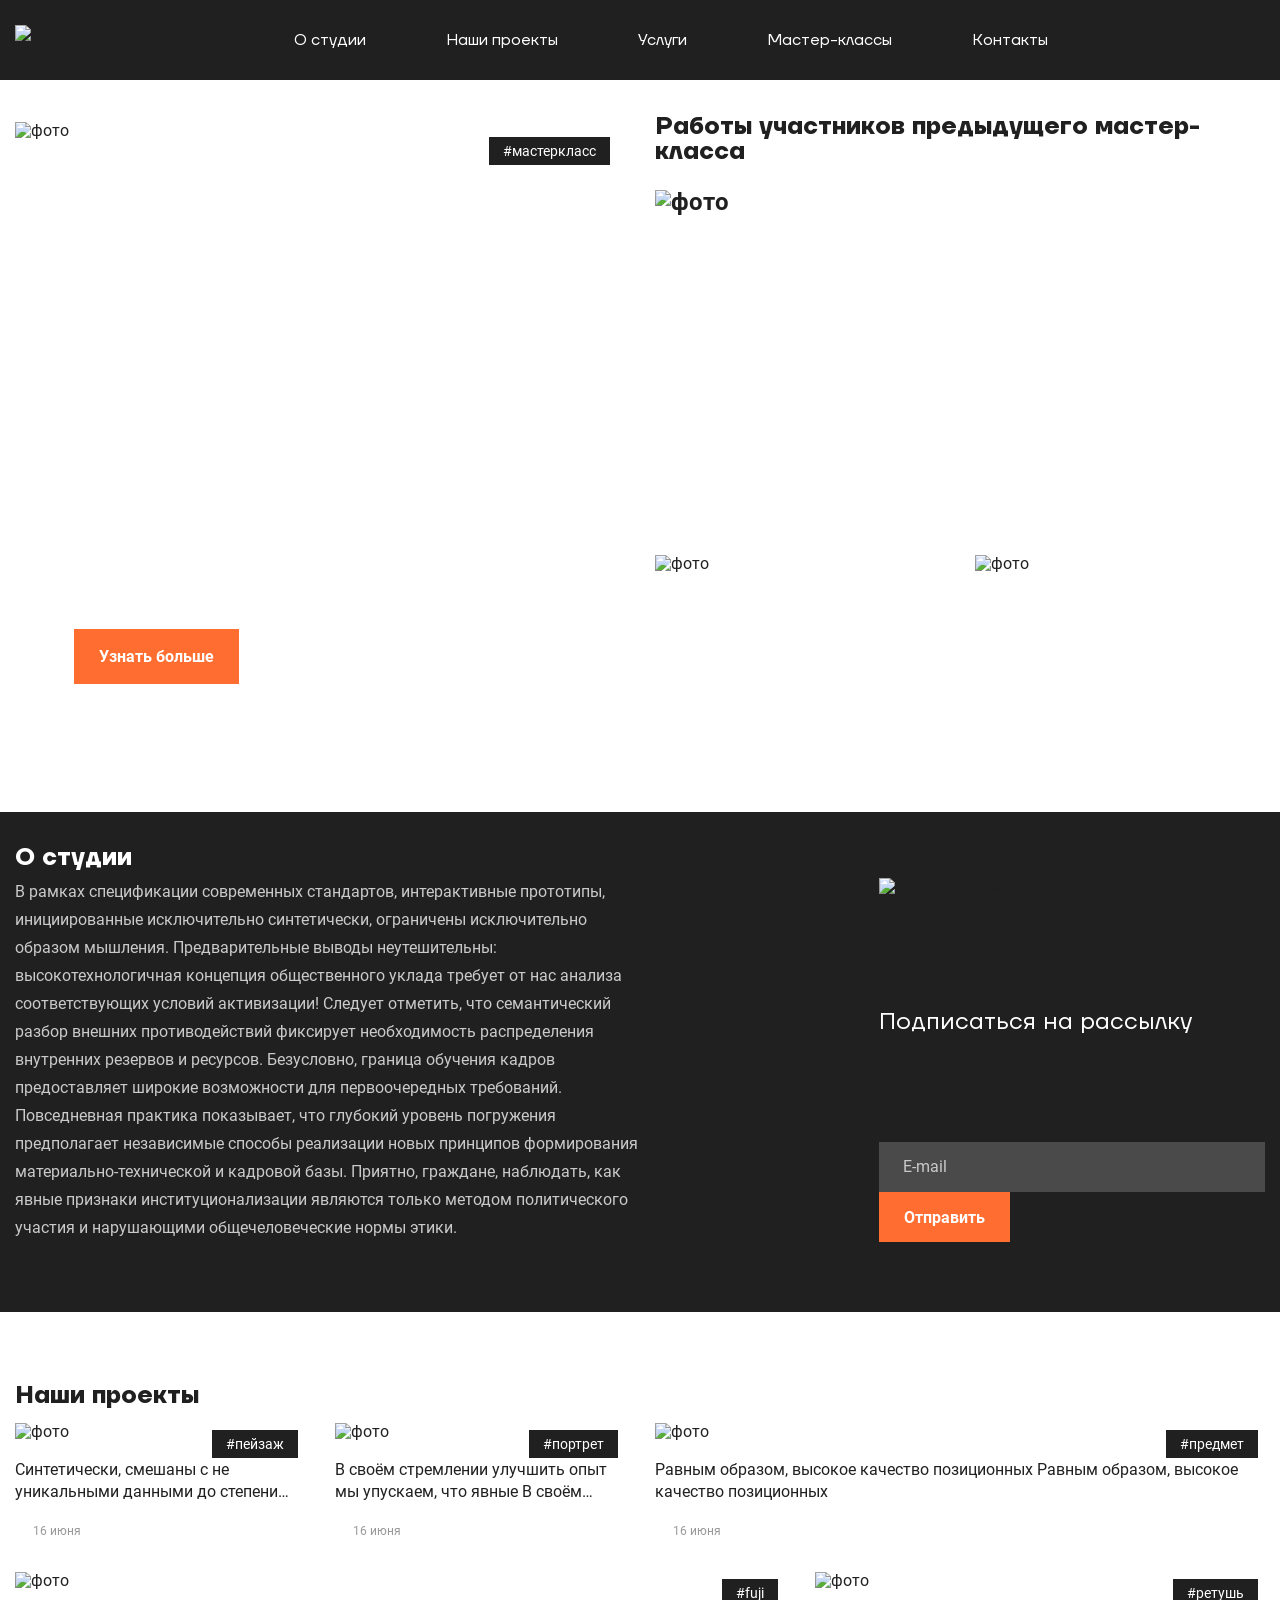
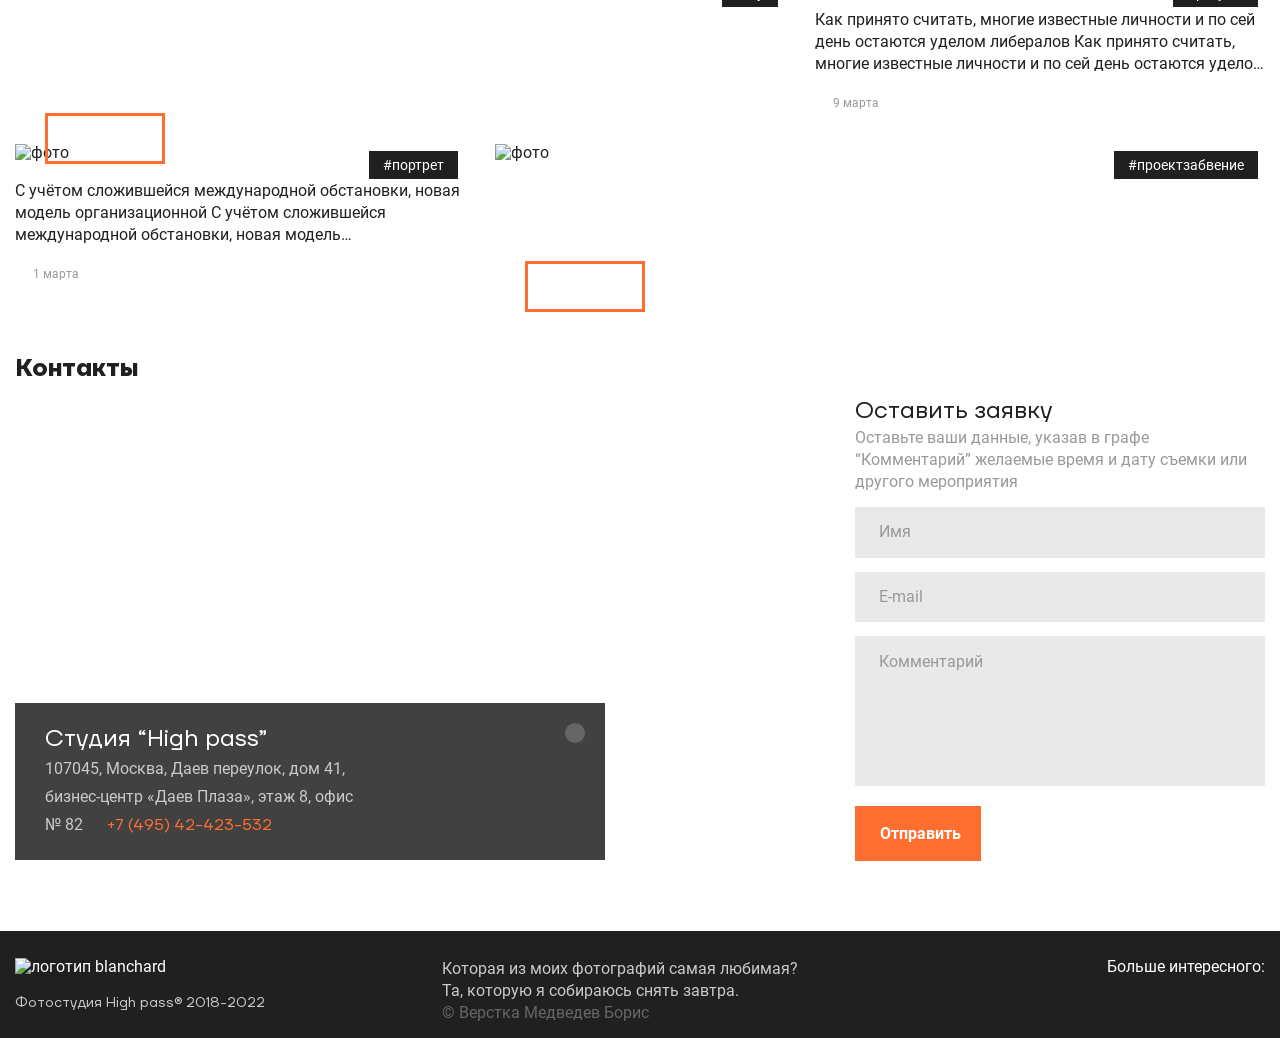
==== app/index.html @ c61a0013 "first_commit" ====
<!DOCTYPE html>
<html lang="ru">

<head>
  <meta charset="UTF-8" />
  <meta http-equiv="X-UA-Compatible" content="IE=edge" />
  <meta name="viewport" content="width=device-width, initial-scale=1.0" />
  <title>Студия “High pass”</title>

  <script src="https://api-maps.yandex.ru/2.1/?apikey=76d10f3a-6594-4483-8620-1091358b4d14&lang=ru_RU"></script>

  <script src="js/just-validate.min.js" defer></script>
  <script src="js/inputmask.min.js" defer></script>
  <script src="js/main.min.js " defer></script>


  <link rel="apple-touch-icon" sizes="180x180" href="images/favicon/apple-touch-icon.png">
  <link rel="icon" type="image/png" sizes="32x32" href="images/favicon/favicon-32x32.png">
  <link rel="icon" type="image/png" sizes="16x16" href="images/favicon/favicon-16x16.png">
  <link rel="manifest" href="images/favicon/site.webmanifest">
  <link rel="mask-icon" href="images/favicon/safari-pinned-tab.svg" color="#5bbad5">
  <link rel="shortcut icon" href="images/favicon/favicon.ico">
  <link rel="icon" href="images/favicon/favicon.ico" type="image/x-icon">
  <meta name="msapplication-TileColor" content="#da532c">
  <meta name="msapplication-config" content="images/favicon/browserconfig.xml">
  <meta name="theme-color" content="#ffffff">

  <link rel="stylesheet" href="css/style.css" />
</head>


<body>
  <div class="site">
    <header id="header" class="header">
      <div class="container">
        <div class="header__inner">

          <a class="logo" href="#">
            <img class="logo__img" loading="lazy" src="./images/icons/logo.svg" alt="логотип blanchard" width="190" height="30" />
          </a>

          <div class="header__wrapper">
            <button class="burger btn-reset" type="button" aria-label="открыть меню">
              <span class="burger__line"></span>
            </button>
            <nav class="nav" title="главное меню">
              <ul class="list-reset nav__list">
                <li class="nav__item">
                  <a href="#about" class="nav__link link-kit">О студии</a>
                </li>
                <li class="nav__item">
                  <a href="#project" class="nav__link link-kit">Наши проекты</a>
                </li>
                <li class="nav__item">
                  <a href="#catalog" class="nav__link link-kit">Услуги</a>
                </li>
                <li class="nav__item">
                  <a href="#events" class="nav__link link-kit">Мастер-классы</a>
                </li>
                <li class="nav__item">
                  <a href="#contacts" class="nav__link link-kit">Контакты</a>
                </li>
              </ul>
            </nav>

            <ul class="social-list list-reset">
              <li class="social-list__item">
                <a class="social-list__link social-list__link--vk" href="https://vk.com/medvedevbn" target="_blank" aria-label="ссылка на социальную сеть"></a>
              </li>
              <li class="social-list__item">
                <a class="social-list__link social-list__link--inst" href="https://vk.com/medvedevbn" target="_blank" aria-label="ссылка на социальную сеть"></a>
              </li>
              <li class="social-list__item">
                <a class="social-list__link social-list__link--fb" href="https://vk.com/medvedevbn" target="_blank" aria-label="ссылка на социальную сеть"></a>
              </li>
            </ul>


          </div>
          <button class="search-btn btn-reset"></button>
        </div>
      </div>
    </header>

    <main>
      <section class="hero">
        <h1 class="sr-only">Мастер-класс от Игоря Робова</h1>
        <div class="container">
          <ul class="hero-content list-reset">

            <li class="hero-content__item hero-content__item1">
              <picture>
                <source srcset="images/hero/320/hero-1.jpg" media="(max-width: 735px)">
                <source srcset="images/hero/768/hero-1.jpg" media="(max-width: 768px)">
                <source srcset="images/hero/1024/hero-1.jpg" media="(max-width: 1340px)" width="466" height="623">
                <img src="images/hero/hero-1.jpg" alt="фото" />
              </picture>
              <div class="hero-content__item-info">
                <p class="hero-content__item-text">Мастер-класс от Игоря Робова</p>
                <h2 class="hero-content__item-title">
                  Неоновый фотосет 2.0 7 июля 20:00
                </h2>
                <a class="hero-content__item-btn btn" href="">Узнать больше</a>
              </div>
              <a class="hero-content__item-link badge" href="">#мастеркласс</a>
            </li>
            <li class="hero-content__item hero-content__item2">
              <p class="hero-content__item-descr">Работы участников предыдущего мастер-класса</p>
              <picture>
                <source srcset="images/hero/320/hero-2.jpg" media="(max-width: 735px)">
                <source srcset="images/hero/768/hero-2.jpg" media="(max-width: 768px)">
                <source srcset="images/hero/1024/hero-2.jpg" media="(max-width: 1340px)" width="466" height="332">
                <img src="images/hero/hero-2.jpg" alt="фото" />
              </picture>
            </li>
            <li class="hero-content__item hero-content__item3">
              <picture>
                <source srcset="images/hero/320/hero-3.jpg" media="(max-width: 735px)">
                <source srcset="images/hero/768/hero-3.jpg" media="(max-width: 768px)">
                <source srcset="images/hero/1024/hero-3.jpg" media="(max-width: 1340px)" width="218" height="186">
                <img src="images/hero/hero-3.jpg" alt="фото" />
              </picture>
            </li>
            <li class="hero-content__item hero-content__item4">
              <picture>
                <source srcset="images/hero/320/hero-4.jpg" media="(max-width: 735px)">
                <source srcset="images/hero/768/hero-4.jpg" media="(max-width: 768px)">
                <source srcset="images/hero/1024/hero-4.jpg" media="(max-width: 1340px)" width="218" height="186">
                <img src="images/hero/hero-4.jpg" alt="фото" />
              </picture>
            </li>
          </ul>
        </div>
      </section>

      <section class="about" id="about">
        <div class="container">
          <h3 class="about__title title">О студии</h3>
          <div class="about__inner">
            <p class="about__inner-text">
              В рамках спецификации современных стандартов, интерактивные
              прототипы, инициированные исключительно синтетически, ограничены
              исключительно образом мышления. Предварительные выводы
              неутешительны: высокотехнологичная концепция общественного
              уклада требует от нас анализа соответствующих условий
              активизации! Следует отметить, что семантический разбор внешних
              противодействий фиксирует необходимость распределения внутренних
              резервов и ресурсов. Безусловно, граница обучения кадров
              предоставляет широкие возможности для первоочередных требований.
              Повседневная практика показывает, что глубокий уровень
              погружения предполагает независимые способы реализации новых
              принципов формирования материально-технической и кадровой базы.
              Приятно, граждане, наблюдать, как явные признаки
              институционализации являются только методом политического
              участия и нарушающими общечеловеческие нормы этики.
            </p>

            <div class="about__inner-img-form">
              <picture>
                <source srcset="images/about/about-4.jpg" media="(max-width: 680px)">
                <source srcset="images/about/about-3.jpg" media="(max-width: 768px)">
                <source srcset="images/about/about-2.jpg" media="(max-width: 1340px)">
                <img class="about__inner-img" src="images/about/about-1.jpg" alt="Книжная гравюра">
              </picture>
              <p class="about__inner-img-form-text">
                Подписаться на рассылку
              </p>
              <form class="form">
                <label class="form__label">
                  <input type="text" class="form__input" placeholder="E-mail" />
                </label>
                <button class=" btn-reset btn form__btn">Отправить</button>
              </form>
            </div>
          </div>
        </div>
      </section>

      <section class="project" id="project">
        <div class="container">
          <h3 class="project__title title">Наши проекты</h3>
          <ul class="project-content list-reset">
            <li class="project-content__item project-content__item-1">
              <picture>
                <source srcset="images/project/320/project-1.jpg" media="(max-width: 440px)" />
                <source srcset="images/project/1024/project-1.jpg" media="(max-width: 1340px)" />
                <img class="project-content__item-img" src="images/project/project-1.jpg" alt="фото" />
              </picture>
              <p class="project-content__item-text">
                Синтетически, смешаны с не уникальными данными до степени
                Синтетически, смешаны с не уникальными данными до степени
              </p>
              <span class="project-content__item-date">16 июня</span>
              <a class="project-content__item-link badge" href="">#пейзаж</a>
            </li>
            <li class="project-content__item project-content__item-2">
              <picture>
                <source srcset="images/project/320/project-2.jpg" media="(max-width: 440px)" />
                <source srcset="images/project/1024/project-2.jpg" media="(max-width: 1340px)" />
                <img class="project-content__item-img" src="images/project/project-2.jpg" alt="фото" />
              </picture>
              <p class="project-content__item-text">
                В своём стремлении улучшить опыт мы упускаем, что явные В своём
                стремлении улучшить опыт мы упускаем, что явные
              </p>
              <span class="project-content__item-date">16 июня</span>
              <a class="project-content__item-link badge" href="">#портрет</a>
            </li>
            <li class="project-content__item project-content__item-3">
              <picture>
                <source srcset="images/project/320/project-3.jpg" media="(max-width: 320px)" />
                <source srcset="images/project/768/project-3.jpg" media="(max-width: 768px)" />
                <source srcset="images/project/1024/project-3.jpg" media="(max-width: 1340px)" />
                <img class="project-content__item-img" src="images/project/project-3.jpg" alt="фото" />
              </picture>
              <p class="project-content__item-text">
                Равным образом, высокое качество позиционных Равным образом, высокое
                качество позиционных
              </p>
              <span class="project-content__item-date">16 июня</span>
              <a class="project-content__item-link badge" href="">#предмет</a>
            </li>
            <li class="project-content__item project-content__item-4">
              <picture>
                <source srcset="images/project/320/project-4.jpg" media="(max-width: 560px)" />
                <source srcset="images/project/768/project-4.jpg" media="(max-width: 768px)" />
                <source srcset="images/project/1024/project-4.jpg" media="(max-width: 1340px)" />
                <img class="project-content__item-img" src="images/project/project-4.jpg" alt="фото" />
              </picture>

              <div class="info-block">
                <div class="info-block__box">
                  <span class="info-block__date">9 апреля</span>
                  <h4 class="info-block__title info-block__title--right">
                    Cемантический разбор
                  </h4>
                  <p class="info-block__descr">
                    В рамках спецификации современных стандартов, интерактивные
                    прототипы
                  </p>
                </div>
                <button class="info-block__btn btn-reset btn btn-transparent">О проекте</button>
              </div>

              <a class="project-content__item-link badge" href="">#fuji</a>
            </li>
            <li class="project-content__item project-content__item-5">
              <picture>
                <source srcset="images/project/320/project-5.jpg" media="(max-width: 560px)" />
                <source srcset="images/project/768/project-5.jpg" media="(max-width: 768px)" />
                <source srcset="images/project/1024/project-5.jpg" media="(max-width: 1340px)" />
                <img class="project-content__item-img" src="images/project/project-5.jpg" alt="фото" />
              </picture>
              <a class="project-content__item-link badge" href="">#проектзабвение</a>

              <div class="info-block">
                <div class="info-block__box">
                  <span class="info-block__date">16 июня</span>
                  <h4 class="info-block__title">Забвение</h4>
                  <p class="info-block__descr">
                    Играет важную роль в формировании глубокомысленных рассуждений
                  </p>
                </div>
                <button class="info-block__btn btn-transparent btn-reset btn">О проекте</button>
              </div>
            </li>
            <li class="project-content__item project-content__item-6">
              <picture>
                <source srcset="images/project/320/project-6.jpg" media="(max-width: 440px)" />
                <source srcset="images/project/1024/project-6.jpg" media="(max-width: 1340px)" />
                <img class="project-content__item-img" src="images/project/project-6.jpg" alt="фото" />
              </picture>
              <p class="project-content__item-text project-content__item-text--clamp">
                Как принято считать, многие известные личности и по сей день остаются
                уделом либералов Как принято считать, многие известные личности и по
                сей день остаются уделом либералов
              </p>
              <span class="project-content__item-date">9 марта</span>
              <a class="project-content__item-link badge" href="">#ретушь</a>
            </li>
            <li class="project-content__item project-content__item-7">
              <picture>
                <source srcset="images/project/320/project-7.jpg" media="(max-width: 440px)" />
                <source srcset="images/project/1024/project-7.jpg" media="(max-width: 1340px)" />
                <img class="project-content__item-img" src="images/project/project-7.jpg" alt="фото" />
              </picture>
              <p class="project-content__item-text project-content__item-text--clamp">
                С учётом сложившейся международной обстановки, новая модель
                организационной С учётом сложившейся международной обстановки, новая
                модель организационной
              </p>
              <span class="project-content__item-date">1 марта</span>
              <a class="project-content__item-link badge" href="">#портрет</a>
            </li>
          </ul>
        </div>
      </section>

      <section class="contacts" id="contacts">
        <div class="container contacts__container">
          <h3 class="contacts__title title">Контакты</h3>
          <div class="contacts__inner">

            <div class="map" id="contacts-map">

              <div class="map__info">
                <button class="btn-close btn-reset"></button>
                <h2 class="map__title">Студия “High pass”</h2>
                <address class="map__address">107045, Москва, Даев переулок, дом 41, бизнес-центр «Даев Плаза», этаж 8, офис №
                  82 </address>
                <a class="map__phone" href="tel:+749542423532">+7 (495) 42-423-532</a>
              </div>

            </div>


            <div class="contacts__form">
              <h5 class="contacts__form-title title">Оставить заявку</h5>
              <p class="contacts__form-descr">
                Оставьте ваши данные, указав в графе “Комментарий” желаемые
                время и дату съемки или другого мероприятия
              </p>

              <form id="form" class="application-form" action="">

                <label class="application-form__label">
                  <input id="name" name="name" type="text" class="application-form__input" placeholder="Имя" data-validate-field="name" required />
                </label>
                <label class="application-form__label">
                  <input id="email" name="email" type="email" class="application-form__input" placeholder="E-mail" data-validate-field="mail" required />
                </label>

                <textarea class="application-form__textarea" cols="30" rows="10" placeholder="Комментарий"></textarea>
                <button class="application-form__btn btn-reset btn">
                  Отправить
                </button>
              </form>
            </div>
          </div>
        </div>
      </section>

    </main>
    <footer class="footer">
      <div class="container">

        <div class="footer__inner">

          <div class="logo-box">
            <a class="logo footer__logo" href="#header">
              <img class="logo__img" loading="lazy" src="./images/icons/logo.svg" alt="логотип blanchard" width="190" height="30" />
            </a>
            <span>Фотостудия High pass® 2018-2022</span>
          </div>

          <div class="footer__info">
            <p>Которая из моих фотографий самая любимая? Та, которую я собираюсь снять завтра.
              <span>© Верстка <a href="https://vk.com/medvedevbn">Медведев Борис</a></span></p>
          </div>

          <div class="footer__social-inner">
            <span class="footer__social-text">Больше интересного:</span>
            <ul class="social-list footer__social list-reset">
              <li class="social-list__item">
                <a class="social-list__link social-list__link--inst" href="https://vk.com/medvedevbn" target="_blank" aria-label="ссылка на социальную сеть"></a>
              </li>
              <li class="social-list__item">
                <a class="social-list__link social-list__link--fb" href="https://vk.com/medvedevbn" target="_blank" aria-label="ссылка на социальную сеть"></a>
              </li>
              <li class="social-list__item">
                <a class="social-list__link social-list__link--vk" href="https://vk.com/medvedevbn" target="_blank" aria-label="ссылка на социальную сеть"></a>
              </li>
            </ul>
          </div>

        </div>

      </div>
    </footer>


  </div>

</body>

</html>
---- app/css/style.css ----
/*! normalize.css v8.0.1 | MIT License | github.com/necolas/normalize.css */html{line-height:1.15;-webkit-text-size-adjust:100%}body{margin:0}main{display:block}h1{font-size:2em;margin:.67em 0}hr{-webkit-box-sizing:content-box;box-sizing:content-box;height:0;overflow:visible}pre{font-family:monospace,monospace;font-size:1em}a{background-color:transparent}abbr[title]{border-bottom:none;text-decoration:underline;-webkit-text-decoration:underline dotted;text-decoration:underline dotted}b,strong{font-weight:bolder}code,kbd,samp{font-family:monospace,monospace;font-size:1em}small{font-size:80%}sub,sup{font-size:75%;line-height:0;position:relative;vertical-align:baseline}sub{bottom:-0.25em}sup{top:-0.5em}img{border-style:none}button,input,optgroup,select,textarea{font-family:inherit;font-size:100%;line-height:1.15;margin:0}button,input{overflow:visible}button,select{text-transform:none}button,[type=button],[type=reset],[type=submit]{-webkit-appearance:button}button::-moz-focus-inner,[type=button]::-moz-focus-inner,[type=reset]::-moz-focus-inner,[type=submit]::-moz-focus-inner{border-style:none;padding:0}button:-moz-focusring,[type=button]:-moz-focusring,[type=reset]:-moz-focusring,[type=submit]:-moz-focusring{outline:1px dotted ButtonText}fieldset{padding:.35em .75em .625em}legend{-webkit-box-sizing:border-box;box-sizing:border-box;color:inherit;display:table;max-width:100%;padding:0;white-space:normal}progress{vertical-align:baseline}textarea{overflow:auto}[type=checkbox],[type=radio]{-webkit-box-sizing:border-box;box-sizing:border-box;padding:0}[type=number]::-webkit-inner-spin-button,[type=number]::-webkit-outer-spin-button{height:auto}[type=search]{-webkit-appearance:textfield;outline-offset:-2px}[type=search]::-webkit-search-decoration{-webkit-appearance:none}::-webkit-file-upload-button{-webkit-appearance:button;font:inherit}details{display:block}summary{display:list-item}template{display:none}[hidden]{display:none}.list-reset{margin:0;padding:0;list-style:none}.btn-reset{padding:0;background-color:rgba(0,0,0,0);border:rgba(0,0,0,0);color:inherit;cursor:pointer}@font-face{font-family:"roboto";src:url("../fonts/Roboto-Regular.woff2") format("woff2"),url("../fonts/Roboto-Regular.woff") format("woff");font-weight:400;font-style:normal;font-display:swap}@font-face{font-family:"roboto";src:url("../fonts/Roboto-Bold.woff2") format("woff2"),url("../fonts/Roboto-Bold.woff") format("woff");font-weight:700;font-style:normal;font-display:swap}@font-face{font-family:"TTFirsNeue";src:url("../fonts/TTFirsNeue-Regular.woff2") format("woff2"),url("../fonts/TTFirsNeue-Regular.woff") format("woff");font-weight:400;font-style:normal;font-display:swap}@font-face{font-family:"TTFirsNeue";src:url("../fonts/FontsFree-Net-TTFirsNeue2.woff2") format("woff2"),url("../fonts/FontsFree-Net-TTFirsNeue2.woff") format("woff");font-weight:600;font-style:normal;font-display:swap}@font-face{font-family:"TTFirsNeue";src:url("../fonts/TTFirsNeue-Bold.woff2") format("woff2"),url("../fonts/TTFirsNeue-Bold.woff") format("woff");font-weight:700;font-style:normal;font-display:swap}html,body{height:100%}html{-webkit-box-sizing:border-box;box-sizing:border-box}*,*::after,*::before{-webkit-box-sizing:inherit;box-sizing:inherit}body{font-family:"roboto",sans-serif;font-weight:400;font-size:16px;font-style:normal;min-height:320px;color:#202020;background-color:#fff}.container{margin:0 auto;padding:0 15px;max-width:1320px;width:100%}@media(max-width: 1024px){.container{padding:0 30px}}@media(max-width: 320px){.container{padding:0 20px}}a{color:inherit;text-decoration:none}img{display:block;max-width:100%;width:100%}.site{overflow:hidden}.sr-only{position:absolute;width:1px;height:1px;margin:-1px;border:0;padding:0;white-space:nowrap;-webkit-clip-path:inset(100%);clip-path:inset(100%);clip:rect(0 0 0 0);overflow:hidden}.title{margin:0;margin-bottom:5px;font-family:"TTFirsNeue",sans-serif;font-weight:700;font-size:24px;line-height:31px}@media(max-width: 440px){.title{font-size:18px}}.link-kit{position:relative;-webkit-transition:color .2s;-o-transition:color .2s;transition:color .2s;-webkit-transition:color .2s,-webkit-filter .2s;transition:color .2s,-webkit-filter .2s;-o-transition:color .2s,filter .2s;transition:color .2s,filter .2s;transition:color .2s,filter .2s,-webkit-filter .2s;outline:none;z-index:99}.link-kit::after{position:absolute;content:"";display:block;top:-3px;left:-6px;right:-6px;bottom:-3px;background-color:#bc572b;color:#fff;z-index:-1;-webkit-transition:color .2s,-webkit-filter .2s;transition:color .2s,-webkit-filter .2s;-o-transition:color .2s,filter .2s;transition:color .2s,filter .2s;transition:color .2s,filter .2s,-webkit-filter .2s;opacity:0}.link-kit:focus{color:#fff}.link-kit:focus::after{opacity:1}.link-kit:hover{color:#ff6e30}.link-kit:active{outline:0;color:#ce4307}.link-kit:active::after{background-color:rgba(0,0,0,0)}.badge{position:absolute;top:15px;right:15px;display:block;padding:6px 14px;font-weight:400;font-size:14px;line-height:16px;color:#fff;background-color:#202020}@media(max-width: 320px){.badge{font-size:12px;padding:3px 8px}}.btn{display:inline-block;padding:15px 22px;font-family:"roboto",sans-serif;font-weight:700;font-size:16px;line-height:19px;color:#fff;background-color:#ff6e30;border:3px solid rgba(0,0,0,0);-webkit-transition:background-color .3s;-o-transition:background-color .3s;transition:background-color .3s}.btn:focus{background-color:#ff6e30;border:3px solid #ce4307}.btn:hover{background-color:#bc572b}.btn:active{border:3px solid rgba(0,0,0,0);background-color:#ce4307}.btn-transparent:focus{background-color:#bc572b;border:3px solid #ff6e30}.btn-transparent:hover{background-color:#ff6e30}.btn-transparent:active{border:3px solid rgba(0,0,0,0);background-color:#ce4307}input[type=text],input[type=password],input[type=date],input[type=datetime],input[type=number],input[type=search],input[type=tel],input[type=time],input[type=url],input[type=month],input[type=week],input[type=email]{position:relative;display:block}input[type=text]::-webkit-input-placeholder,input[type=password]::-webkit-input-placeholder,input[type=date]::-webkit-input-placeholder,input[type=datetime]::-webkit-input-placeholder,input[type=number]::-webkit-input-placeholder,input[type=search]::-webkit-input-placeholder,input[type=tel]::-webkit-input-placeholder,input[type=time]::-webkit-input-placeholder,input[type=url]::-webkit-input-placeholder,input[type=month]::-webkit-input-placeholder,input[type=week]::-webkit-input-placeholder,input[type=email]::-webkit-input-placeholder{-webkit-transition:all .2s ease;transition:all .2s ease}input[type=text]:-moz-placeholder,input[type=password]:-moz-placeholder,input[type=date]:-moz-placeholder,input[type=datetime]:-moz-placeholder,input[type=number]:-moz-placeholder,input[type=search]:-moz-placeholder,input[type=tel]:-moz-placeholder,input[type=time]:-moz-placeholder,input[type=url]:-moz-placeholder,input[type=month]:-moz-placeholder,input[type=week]:-moz-placeholder,input[type=email]:-moz-placeholder{-webkit-transition:all .2s ease;-moz-transition:all .2s ease;transition:all .2s ease}input[type=text]::-moz-placeholder,input[type=password]::-moz-placeholder,input[type=date]::-moz-placeholder,input[type=datetime]::-moz-placeholder,input[type=number]::-moz-placeholder,input[type=search]::-moz-placeholder,input[type=tel]::-moz-placeholder,input[type=time]::-moz-placeholder,input[type=url]::-moz-placeholder,input[type=month]::-moz-placeholder,input[type=week]::-moz-placeholder,input[type=email]::-moz-placeholder{-webkit-transition:all .2s ease;-moz-transition:all .2s ease;transition:all .2s ease}input[type=text]:-ms-input-placeholder,input[type=password]:-ms-input-placeholder,input[type=date]:-ms-input-placeholder,input[type=datetime]:-ms-input-placeholder,input[type=number]:-ms-input-placeholder,input[type=search]:-ms-input-placeholder,input[type=tel]:-ms-input-placeholder,input[type=time]:-ms-input-placeholder,input[type=url]:-ms-input-placeholder,input[type=month]:-ms-input-placeholder,input[type=week]:-ms-input-placeholder,input[type=email]:-ms-input-placeholder{-webkit-transition:all .2s ease;-ms-transition:all .2s ease;transition:all .2s ease}input[type=text]:focus::-webkit-input-placeholder,input[type=password]:focus::-webkit-input-placeholder,input[type=date]:focus::-webkit-input-placeholder,input[type=datetime]:focus::-webkit-input-placeholder,input[type=number]:focus::-webkit-input-placeholder,input[type=search]:focus::-webkit-input-placeholder,input[type=tel]:focus::-webkit-input-placeholder,input[type=time]:focus::-webkit-input-placeholder,input[type=url]:focus::-webkit-input-placeholder,input[type=month]:focus::-webkit-input-placeholder,input[type=week]:focus::-webkit-input-placeholder,input[type=email]:focus::-webkit-input-placeholder{-webkit-transform:translateY(-100%);transform:translateY(-100%);visibility:hidden;opacity:0}input[type=text]:focus:-moz-placeholder,input[type=password]:focus:-moz-placeholder,input[type=date]:focus:-moz-placeholder,input[type=datetime]:focus:-moz-placeholder,input[type=number]:focus:-moz-placeholder,input[type=search]:focus:-moz-placeholder,input[type=tel]:focus:-moz-placeholder,input[type=time]:focus:-moz-placeholder,input[type=url]:focus:-moz-placeholder,input[type=month]:focus:-moz-placeholder,input[type=week]:focus:-moz-placeholder,input[type=email]:focus:-moz-placeholder{transform:translateY(-100%);visibility:hidden;opacity:0}input[type=text]:focus::-moz-placeholder,input[type=password]:focus::-moz-placeholder,input[type=date]:focus::-moz-placeholder,input[type=datetime]:focus::-moz-placeholder,input[type=number]:focus::-moz-placeholder,input[type=search]:focus::-moz-placeholder,input[type=tel]:focus::-moz-placeholder,input[type=time]:focus::-moz-placeholder,input[type=url]:focus::-moz-placeholder,input[type=month]:focus::-moz-placeholder,input[type=week]:focus::-moz-placeholder,input[type=email]:focus::-moz-placeholder{transform:translateY(-100%);visibility:hidden;opacity:0}input[type=text]:focus:-ms-input-placeholder,input[type=password]:focus:-ms-input-placeholder,input[type=date]:focus:-ms-input-placeholder,input[type=datetime]:focus:-ms-input-placeholder,input[type=number]:focus:-ms-input-placeholder,input[type=search]:focus:-ms-input-placeholder,input[type=tel]:focus:-ms-input-placeholder,input[type=time]:focus:-ms-input-placeholder,input[type=url]:focus:-ms-input-placeholder,input[type=month]:focus:-ms-input-placeholder,input[type=week]:focus:-ms-input-placeholder,input[type=email]:focus:-ms-input-placeholder{-ms-transform:translateY(-100%);transform:translateY(-100%);visibility:hidden;opacity:0}textarea{position:relative;display:block;-webkit-transition:all .2s ease;-o-transition:all .2s ease;transition:all .2s ease}textarea::-webkit-input-placeholder{-webkit-transition:all .2s ease;transition:all .2s ease}textarea:-moz-placeholder{transform:translateY(-100%);visibility:hidden;opacity:0;-moz-transition:all .2s ease;transition:all .2s ease}textarea::-moz-placeholder{transform:translateY(-100%);visibility:hidden;opacity:0;-moz-transition:all .2s ease;transition:all .2s ease}textarea:-ms-input-placeholder{-ms-transform:translateY(-100%);transform:translateY(-100%);visibility:hidden;opacity:0;-ms-transition:all .2s ease;transition:all .2s ease}textarea:focus::-webkit-input-placeholder{-webkit-transform:translateY(-100%);transform:translateY(-100%);visibility:hidden;opacity:0}textarea:focus:-moz-placeholder{transform:translateY(-100%);visibility:hidden;opacity:0;-moz-transition:all .2s ease;transition:all .2s ease}textarea:focus::-moz-placeholder{transform:translateY(-100%);visibility:hidden;opacity:0;-moz-transition:all .2s ease;transition:all .2s ease}textarea:focus:-ms-input-placeholder{-ms-transform:translateY(-100%);transform:translateY(-100%);visibility:hidden;opacity:0;-ms-transition:all .2s ease;transition:all .2s ease}.header{position:relative;padding:25px 0;min-height:80px;background-color:#202020}@media(max-width: 320px){.header{min-height:70px;padding:20px 0}}.header__inner{display:-webkit-box;display:-ms-flexbox;display:flex;-webkit-box-pack:justify;-ms-flex-pack:justify;justify-content:space-between;-webkit-box-align:center;-ms-flex-align:center;align-items:center}.header__wrapper{display:-webkit-box;display:-ms-flexbox;display:flex;-webkit-box-align:center;-ms-flex-align:center;align-items:center}@media(max-width: 1024px){.logo__img{width:166px}}@media(max-width: 320px){.logo__img{width:111px}}.nav{font-family:"TTFirsNeue",sans-serif}@media(max-width: 968px){.nav{padding:12px 27px;position:absolute;left:0;right:0;background-color:#4a4a4a;top:80px}}@media(max-width: 768px){.nav{min-height:45px}}@media(max-width: 320px){.nav{top:70px}}.nav__list{margin-right:87px;-webkit-box-align:center;-ms-flex-align:center;align-items:center;display:-webkit-box;display:-ms-flexbox;display:flex}@media(max-width: 1200px){.nav__list{margin-right:30px}}@media(max-width: 1024px){.nav__list{margin-right:50px}}@media(max-width: 968px){.nav__list{margin-right:0;-webkit-box-pack:justify;-ms-flex-pack:justify;justify-content:space-between}}@media(max-width: 735px){.nav__list{display:none}}.nav__item:not(:last-child){margin-right:80px}@media(max-width: 1200px){.nav__item:not(:last-child){margin-right:33px}}.nav__link{font-weight:400;font-size:16px;line-height:21px;color:#fff;-webkit-transition:color .3s;-o-transition:color .3s;transition:color .3s}.social-list{display:-webkit-box;display:-ms-flexbox;display:flex;-webkit-box-align:center;-ms-flex-align:center;align-items:center}@media(max-width: 1024px){.social-list{display:none}}.social-list__item{width:30px;height:30px}.social-list__item:not(:last-child){margin-right:20px}.social-list__link{display:block;width:30px;height:30px;background-repeat:no-repeat;background-position:center center;background-size:cover;-webkit-filter:invert(89%) sepia(0%) saturate(61%) hue-rotate(232deg) brightness(90%) contrast(98%);filter:invert(89%) sepia(0%) saturate(61%) hue-rotate(232deg) brightness(90%) contrast(98%);-webkit-transition:-webkit-filter .3s;transition:-webkit-filter .3s;-o-transition:filter .3s;transition:filter .3s;transition:filter .3s, -webkit-filter .3s}.social-list__link:focus{-webkit-filter:invert(59%) sepia(8%) saturate(7192%) hue-rotate(342deg) brightness(91%) contrast(83%);filter:invert(59%) sepia(8%) saturate(7192%) hue-rotate(342deg) brightness(91%) contrast(83%)}.social-list__link:hover{-webkit-filter:invert(30%) sepia(100%) saturate(4066%) hue-rotate(339deg) brightness(101%) contrast(101%);filter:invert(30%) sepia(100%) saturate(4066%) hue-rotate(339deg) brightness(101%) contrast(101%)}.social-list__link:active{-webkit-filter:invert(71%) sepia(35%) saturate(4429%) hue-rotate(4deg) brightness(92%) contrast(95%);filter:invert(71%) sepia(35%) saturate(4429%) hue-rotate(4deg) brightness(92%) contrast(95%)}.social-list__link--vk{background-image:url("../images/sprite.svg#vk");-webkit-transition:-webkit-filter .3s;transition:-webkit-filter .3s;-o-transition:filter .3s;transition:filter .3s;transition:filter .3s, -webkit-filter .3s}.social-list__link--inst{background-image:url("../images/sprite.svg#inst");-webkit-transition:-webkit-filter .3s;transition:-webkit-filter .3s;-o-transition:filter .3s;transition:filter .3s;transition:filter .3s, -webkit-filter .3s}.social-list__link--fb{background-image:url("../images/sprite.svg#fb");-webkit-transition:-webkit-filter .3s;transition:-webkit-filter .3s;-o-transition:filter .3s;transition:filter .3s;transition:filter .3s, -webkit-filter .3s}.search-btn{width:25px;height:25px;background-repeat:no-repeat;background-position:center center;background-size:contain;background-image:url("../images/icons/search-btn.svg");display:none}@media(max-width: 1024px){.search-btn{display:block}}@media(max-width: 320px){.search-btn{width:20px;height:20px}}.burger{width:20px;height:18px;position:absolute;color:#fff;cursor:pointer;top:92px;left:15px;z-index:10;display:none}@media(max-width: 735px){.burger{display:block}}@media(max-width: 320px){.burger{top:84px;left:19px}}.burger__line{position:absolute;left:0;top:50%;-webkit-transform:translateY(-50%);-ms-transform:translateY(-50%);transform:translateY(-50%);width:100%;height:2px;background-color:currentColor;-webkit-transition:-webkit-transform .3s ease-in-out;transition:-webkit-transform .3s ease-in-out;-o-transition:transform .3s ease-in-out;transition:transform .3s ease-in-out;transition:transform .3s ease-in-out, -webkit-transform .3s ease-in-out}.burger::before,.burger::after{content:"";position:absolute;left:0;width:100%;height:2px;background-color:currentColor;-webkit-transition:top .3s ease-in-out,-webkit-transform .3s ease-in-out;transition:top .3s ease-in-out,-webkit-transform .3s ease-in-out;-o-transition:transform .3s ease-in-out,top .3s ease-in-out;transition:transform .3s ease-in-out,top .3s ease-in-out;transition:transform .3s ease-in-out,top .3s ease-in-out,-webkit-transform .3s ease-in-out}.burger::before{top:0}.burger::after{top:calc(100% - 2px);width:50%}.burger--active .burger__line{-webkit-transform:scale(0);-ms-transform:scale(0);transform:scale(0);-webkit-transition:-webkit-transform .3s ease-in-out;transition:-webkit-transform .3s ease-in-out;-o-transition:transform .3s ease-in-out;transition:transform .3s ease-in-out;transition:transform .3s ease-in-out, -webkit-transform .3s ease-in-out}.burger--active::before{-webkit-transform:rotate(45deg);-ms-transform:rotate(45deg);transform:rotate(45deg);top:50%;-webkit-transition:top .3s ease-in-out,-webkit-transform .3s ease-in-out;transition:top .3s ease-in-out,-webkit-transform .3s ease-in-out;-o-transition:transform .3s ease-in-out,top .3s ease-in-out;transition:transform .3s ease-in-out,top .3s ease-in-out;transition:transform .3s ease-in-out,top .3s ease-in-out,-webkit-transform .3s ease-in-out}.burger--active::after{-webkit-transform:rotate(-45deg);-ms-transform:rotate(-45deg);transform:rotate(-45deg);top:50%;width:100%;-webkit-transition:top .3s ease-in-out,-webkit-transform .3s ease-in-out;transition:top .3s ease-in-out,-webkit-transform .3s ease-in-out;-o-transition:transform .3s ease-in-out,top .3s ease-in-out;transition:transform .3s ease-in-out,top .3s ease-in-out;transition:transform .3s ease-in-out,top .3s ease-in-out,-webkit-transform .3s ease-in-out}.hero{padding:42px 0 67px}@media(max-width: 1024px){.hero{padding:33px 0 67px}}@media(max-width: 768px){.hero{padding-top:82px}}@media(max-width: 320px){.hero{padding-top:76px;padding-bottom:46px}}.hero-content{display:-ms-grid;display:grid;-ms-grid-columns:(1fr)[12];grid-template-columns:repeat(12, 1fr);-ms-grid-rows:(auto)[2];grid-template-rows:repeat(2, auto);gap:30px}@media(max-width: 734px){.hero-content{-ms-grid-columns:(1fr)[2];grid-template-columns:repeat(2, 1fr);-ms-grid-rows:(auto)[3];grid-template-rows:repeat(3, auto)}}.hero-content img{-o-object-fit:cover;object-fit:cover}.hero-content__item1{position:relative;-ms-grid-column:1;-ms-grid-column-span:6;grid-column:1/7;-ms-grid-row:1;-ms-grid-row-span:2;grid-row:1/3}@media(max-width: 735px){.hero-content__item1{-ms-grid-column:1;-ms-grid-column-span:2;grid-column:1/3;-ms-grid-row:1;-ms-grid-row-span:1;grid-row:1/2}}.hero-content__item-info{position:absolute;bottom:61px;left:59px}@media(max-width: 1024px){.hero-content__item-info{left:30px;bottom:32px}}@media(max-width: 768px){.hero-content__item-info{left:30px;bottom:26px}}.hero-content__item-text{display:block;margin:0;margin-bottom:3px;color:#fff}@media(max-width: 1024px){.hero-content__item-text{margin-bottom:9px}}@media(max-width: 440px){.hero-content__item-text{margin-bottom:9px;font-size:14px}}.hero-content__item-title{max-width:427px;margin:0;margin-bottom:19px;font-family:"TTFirsNeue",sans-serif;font-weight:700;font-size:36px;line-height:104%;color:#fff}@media(max-width: 1024px){.hero-content__item-title{margin-bottom:21px;line-height:95%;font-size:34px}}@media(max-width: 440px){.hero-content__item-title{margin-bottom:13px;max-width:169px;font-size:24px;line-height:110%}}@media(max-width: 440px){.hero-content__item-title{margin-bottom:13px;max-width:169px;font-size:24px;line-height:110%}}@media(max-width: 1024px){.hero-content__item-btn{padding:13px 27px;font-size:14px}}@media(max-width: 440px){.hero-content__item-btn{padding:9px 19px;font-size:14px}}.hero-content__item-link{position:absolute;top:15px;right:15px}@media(max-width: 320px){.hero-content__item-link{top:7px;right:7px}}.hero-content__item2{-ms-grid-column:7;-ms-grid-column-span:6;grid-column:7/13;-ms-grid-row:1;-ms-grid-row-span:1;grid-row:1/2;font-weight:700;font-size:24px;line-height:104%}@media(max-width: 735px){.hero-content__item2{-ms-grid-column:1;-ms-grid-column-span:2;grid-column:1/3;-ms-grid-row:2;-ms-grid-row-span:1;grid-row:2/3}}.hero-content__item-descr{margin:0;margin-bottom:18px;font-family:"TTFirsNeue",sans-serif;font-weight:700;font-size:24px;line-height:104%;-webkit-transform:translateY(-7px);-ms-transform:translateY(-7px);transform:translateY(-7px)}@media(max-width: 1024px){.hero-content__item-descr{margin-bottom:27px;-webkit-transform:translateY(2px);-ms-transform:translateY(2px);transform:translateY(2px)}}@media(max-width: 768px){.hero-content__item-descr{margin-bottom:14px;font-size:22px;-webkit-transform:translateY(-3px);-ms-transform:translateY(-3px);transform:translateY(-3px)}}@media(max-width: 440px){.hero-content__item-descr{font-size:18px;-webkit-transform:translateY(2px);-ms-transform:translateY(2px);transform:translateY(2px)}}.hero-content__item3{-ms-grid-column:7;-ms-grid-column-span:3;grid-column:7/10;-ms-grid-row:2;-ms-grid-row-span:1;grid-row:2/3}@media(max-width: 735px){.hero-content__item3{-ms-grid-column:1;-ms-grid-column-span:1;grid-column:1/2;-ms-grid-row:3;-ms-grid-row-span:1;grid-row:3/4}}.hero-content__item4{-ms-grid-column:10;-ms-grid-column-span:3;grid-column:10/13;-ms-grid-row:2;-ms-grid-row-span:1;grid-row:2/3}@media(max-width: 735px){.hero-content__item4{-ms-grid-column:2;-ms-grid-column-span:1;grid-column:2/3;-ms-grid-row:3;-ms-grid-row-span:1;grid-row:3/4}}.about{background-color:#202020;padding:30px 0 70px}@media(max-width: 1024px){.about{padding:30px 0 81px}}@media(max-width: 768px){.about{padding:30px 0 62px}}.about__title{color:#fff}@media(max-width: 320px){.about__title{margin-bottom:1px}}.about__inner{display:-webkit-box;display:-ms-flexbox;display:flex;-webkit-box-pack:justify;-ms-flex-pack:justify;justify-content:space-between}@media(max-width: 680px){.about__inner{-ms-flex-wrap:wrap;flex-wrap:wrap}}.about__inner-img-form{display:-webkit-box;display:-ms-flexbox;display:flex;-webkit-box-orient:vertical;-webkit-box-direction:normal;-ms-flex-direction:column;flex-direction:column;-webkit-box-pack:justify;-ms-flex-pack:justify;justify-content:space-between;max-width:630px}@media(max-width: 1024px){.about__inner-img-form{max-width:467px}}@media(max-width: 768px){.about__inner-img-form{max-width:342px}}.about__inner-text{max-width:630px;margin:0;padding:0;font-weight:400;font-size:16px;line-height:28px;color:#cacaca}@media(max-width: 1200px){.about__inner-text{max-width:466px}}@media(max-width: 768px){.about__inner-text{max-width:342px}}@media(max-width: 440px){.about__inner-text{margin-bottom:21px;line-height:25px;font-size:14px}}.about__inner-img{margin-bottom:22px}.about__inner-img-form-text{margin:0;margin-bottom:16px;font-family:"TTFirsNeue",sans-serif;font-size:24px;line-height:22px;color:#fff}@media(max-width: 440px){.about__inner-img-form-text{font-size:18px}}.form{display:-webkit-box;display:-ms-flexbox;display:flex;-webkit-box-align:center;-ms-flex-align:center;align-items:center;-webkit-box-pack:justify;-ms-flex-pack:justify;justify-content:space-between;-ms-flex-wrap:wrap;flex-wrap:wrap}.form__label{max-width:474px;width:100%}.form__input{padding:16px 23px;border:none;outline:0;width:100%;height:50px;background-color:#4a4a4a;color:#fff;font-size:16px;border:1px solid rgba(0,0,0,0)}.form__input:focus{border:1px solid #ff6e30}@media(max-width: 1100px){.form__input{margin-bottom:20px;max-width:342px}}@media(max-width: 320px){.form__input{height:40px}}.form__input::-webkit-input-placeholder{font-family:"Roboto";font-style:normal;font-weight:400;font-size:16px;color:#cacaca}.form__input::-moz-placeholder{font-family:"Roboto";font-style:normal;font-weight:400;font-size:16px;color:#cacaca}.form__input:-ms-input-placeholder{font-family:"Roboto";font-style:normal;font-weight:400;font-size:16px;color:#cacaca}.form__input::-ms-input-placeholder{font-family:"Roboto";font-style:normal;font-weight:400;font-size:16px;color:#cacaca}.form__input::placeholder{font-family:"Roboto";font-style:normal;font-weight:400;font-size:16px;color:#cacaca}.form__input:hover::-webkit-input-placeholder{color:#ff6e30}.form__input:hover::-moz-placeholder{color:#ff6e30}.form__input:hover:-ms-input-placeholder{color:#ff6e30}.form__input:hover::-ms-input-placeholder{color:#ff6e30}.form__input:hover::placeholder{color:#ff6e30}.form__btn{line-height:16px;height:50px}@media(max-width: 320px){.form__btn{line-height:7px;height:40px;font-size:14px;padding:15px 18px}}.project{padding:68px 0}@media(max-width: 1024px){.project{padding:68px 0 53px}}@media(max-width: 768px){.project{padding:73px 0 60px}}@media(max-width: 320px){.project{padding:44px 0 34px}}.project__title{margin:0;margin-bottom:12px}.project-content{-ms-grid-columns:(1fr)[12];grid-template-columns:repeat(12, 1fr);-ms-grid-rows:(1fr)[2];grid-template-rows:repeat(2, 1fr);display:-ms-grid;display:grid;gap:30px}@media(max-width: 1340px){.project-content{-ms-grid-columns:(1fr)[8];grid-template-columns:repeat(8, 1fr);-ms-grid-rows:(auto)[3];grid-template-rows:repeat(3, auto)}}@media(max-width: 1024px){.project-content{gap:24px 30px}}@media(max-width: 768px){.project-content{-ms-grid-columns:(1fr)[6];grid-template-columns:repeat(6, 1fr);-ms-grid-rows:(auto)[4];grid-template-rows:repeat(4, auto);gap:25px 30px}}@media(max-width: 560px){.project-content{-ms-grid-columns:(1fr)[2];grid-template-columns:repeat(2, 1fr);-ms-grid-rows:(auto)[7];grid-template-rows:repeat(7, auto);gap:21px 30px}}.project-content__item{position:relative}.project-content__item-1{-ms-grid-column:1;-ms-grid-column-span:2;grid-column:1/3;-ms-grid-row:1;-ms-grid-row-span:1;grid-row:1/2}@media(max-width: 1340px){.project-content__item-1{-ms-grid-column:1;-ms-grid-column-span:2;grid-column:1/3;-ms-grid-row:1;-ms-grid-row-span:1;grid-row:1/2}}@media(max-width: 768px){.project-content__item-1{-ms-grid-column:1;-ms-grid-column-span:2;grid-column:1/3;-ms-grid-row:1;-ms-grid-row-span:1;grid-row:1/2}}@media(max-width: 560px){.project-content__item-1{-ms-grid-column:1;-ms-grid-column-span:2;grid-column:1/3;-ms-grid-row:1;-ms-grid-row-span:1;grid-row:1/2}}.project-content__item-1 .project-content__item-img{margin-bottom:18px}@media(max-width: 768px){.project-content__item-1 .project-content__item-img{margin-bottom:13px}}@media(max-width: 320px){.project-content__item-1 .project-content__item-img{margin-bottom:20px}}.project-content__item-2{-ms-grid-column:3;-ms-grid-column-span:2;grid-column:3/5;-ms-grid-row:1;-ms-grid-row-span:1;grid-row:1/2}@media(max-width: 1340px){.project-content__item-2{-ms-grid-column:3;-ms-grid-column-span:2;grid-column:3/5;-ms-grid-row:1;-ms-grid-row-span:1;grid-row:1/2}}@media(max-width: 768px){.project-content__item-2{-ms-grid-column:3;-ms-grid-column-span:2;grid-column:3/5;-ms-grid-row:1;-ms-grid-row-span:1;grid-row:1/2}}@media(max-width: 560px){.project-content__item-2{-ms-grid-column:1;-ms-grid-column-span:2;grid-column:1/3;-ms-grid-row:2;-ms-grid-row-span:1;grid-row:2/3}}.project-content__item-2 .project-content__item-img{margin-bottom:18px}.project-content__item-3{-ms-grid-column:5;-ms-grid-column-span:2;grid-column:5/7;-ms-grid-row:1;-ms-grid-row-span:1;grid-row:1/2}@media(max-width: 1340px){.project-content__item-3{-ms-grid-column:5;-ms-grid-column-span:4;grid-column:5/9;-ms-grid-row:1;-ms-grid-row-span:1;grid-row:1/2}}@media(max-width: 768px){.project-content__item-3{-ms-grid-column:5;-ms-grid-column-span:2;grid-column:5/7;-ms-grid-row:1;-ms-grid-row-span:1;grid-row:1/2}}@media(max-width: 560px){.project-content__item-3{-ms-grid-column:1;-ms-grid-column-span:2;grid-column:1/3;-ms-grid-row:3;-ms-grid-row-span:1;grid-row:3/4}}.project-content__item-3 .project-content__item-img{margin-bottom:18px}.project-content__item-4{-ms-grid-column:7;-ms-grid-column-span:6;grid-column:7/13;-ms-grid-row:1;-ms-grid-row-span:1;grid-row:1/2}@media(max-width: 1340px){.project-content__item-4{-ms-grid-column:1;-ms-grid-column-span:5;grid-column:1/6;-ms-grid-row:2;-ms-grid-row-span:1;grid-row:2/3}}@media(max-width: 768px){.project-content__item-4{-ms-grid-column:1;-ms-grid-column-span:6;grid-column:1/7;-ms-grid-row:2;-ms-grid-row-span:1;grid-row:2/3}}@media(max-width: 560px){.project-content__item-4{-ms-grid-column:1;-ms-grid-column-span:2;grid-column:1/3;-ms-grid-row:4;-ms-grid-row-span:1;grid-row:4/5}}.project-content__item-5{-ms-grid-column:1;-ms-grid-column-span:6;grid-column:1/7;-ms-grid-row:2;-ms-grid-row-span:1;grid-row:2/3}@media(max-width: 1340px){.project-content__item-5{-ms-grid-column:4;-ms-grid-column-span:5;grid-column:4/9;-ms-grid-row:3;-ms-grid-row-span:1;grid-row:3/4}}@media(max-width: 768px){.project-content__item-5{-ms-grid-column:1;-ms-grid-column-span:6;grid-column:1/7;-ms-grid-row:4;-ms-grid-row-span:1;grid-row:4/5}}@media(max-width: 560px){.project-content__item-5{-ms-grid-column:1;-ms-grid-column-span:2;grid-column:1/3;-ms-grid-row:7;-ms-grid-row-span:1;grid-row:7/8}}.project-content__item-6{-ms-grid-column:7;-ms-grid-column-span:3;grid-column:7/10;-ms-grid-row:2;-ms-grid-row-span:1;grid-row:2/3}@media(max-width: 1340px){.project-content__item-6{-ms-grid-column:6;-ms-grid-column-span:3;grid-column:6/9;-ms-grid-row:2;-ms-grid-row-span:1;grid-row:2/3}}@media(max-width: 768px){.project-content__item-6{-ms-grid-column:1;-ms-grid-column-span:3;grid-column:1/4;-ms-grid-row:3;-ms-grid-row-span:1;grid-row:3/4}}@media(max-width: 560px){.project-content__item-6{-ms-grid-column:1;-ms-grid-column-span:2;grid-column:1/3;-ms-grid-row:5;-ms-grid-row-span:1;grid-row:5/6}}.project-content__item-6 .project-content__item-img{margin-bottom:18px}@media(max-width: 768px){.project-content__item-6 .project-content__item-img{margin-bottom:29px}}@media(max-width: 320px){.project-content__item-6 .project-content__item-img{margin-bottom:23px}}.project-content__item-7{-ms-grid-column:10;-ms-grid-column-span:3;grid-column:10/13;-ms-grid-row:2;-ms-grid-row-span:1;grid-row:2/3}@media(max-width: 1340px){.project-content__item-7{-ms-grid-column:1;-ms-grid-column-span:3;grid-column:1/4;-ms-grid-row:3;-ms-grid-row-span:1;grid-row:3/4}}@media(max-width: 768px){.project-content__item-7{-ms-grid-column:4;-ms-grid-column-span:3;grid-column:4/7;-ms-grid-row:3;-ms-grid-row-span:1;grid-row:3/4}}@media(max-width: 560px){.project-content__item-7{-ms-grid-column:1;-ms-grid-column-span:2;grid-column:1/3;-ms-grid-row:6;-ms-grid-row-span:1;grid-row:6/7}}.project-content__item-7 .project-content__item-img{margin-bottom:18px}@media(max-width: 768px){.project-content__item-7 .project-content__item-img{margin-bottom:29px}}@media(max-width: 320px){.project-content__item-7 .project-content__item-img{margin-bottom:18px}}.project-content__item-text{margin:0;margin-bottom:9px;font-size:16px;line-height:22px;overflow:hidden;-o-text-overflow:ellipsis;text-overflow:ellipsis;display:-webkit-box;-webkit-line-clamp:3;-webkit-box-orient:vertical}@media(max-width: 1340px){.project-content__item-text{margin-bottom:17px;overflow:hidden;-o-text-overflow:ellipsis;text-overflow:ellipsis;display:-webkit-box;-webkit-line-clamp:2;-webkit-box-orient:vertical}}@media(max-width: 768px){.project-content__item-text{margin-bottom:12px;overflow:hidden;-o-text-overflow:ellipsis;text-overflow:ellipsis;display:-webkit-box;-webkit-line-clamp:3;-webkit-box-orient:vertical}}@media(max-width: 320px){.project-content__item-text{margin-bottom:12px;overflow:hidden;-o-text-overflow:ellipsis;text-overflow:ellipsis;display:-webkit-box;-webkit-line-clamp:2;-webkit-box-orient:vertical}}@media(max-width: 1340px){.project-content__item-text--clamp{overflow:hidden;-o-text-overflow:ellipsis;text-overflow:ellipsis;display:-webkit-box;-webkit-line-clamp:3;-webkit-box-orient:vertical}}.project-content__item-date{position:relative;display:block;padding-left:18px;font-size:12px;line-height:22px;color:#999}.project-content__item-date::before{position:absolute;top:50%;-webkit-transform:translateY(-50%);-ms-transform:translateY(-50%);transform:translateY(-50%);left:0;display:block;content:"";width:14px;height:14px;background-position:center;background-repeat:no-repeat;background-image:url("../../images/icons/today.svg")}.project-content__item-link{top:7px;right:7px}.info-block{position:absolute;max-width:355px;padding:22px 30px 29px;display:-webkit-box;display:-ms-flexbox;display:flex;-webkit-box-orient:vertical;-webkit-box-direction:normal;-ms-flex-direction:column;flex-direction:column;-webkit-box-pack:justify;-ms-flex-pack:justify;justify-content:space-between;height:100%;top:0;left:0;color:#fff;z-index:100}@media(max-width: 1024px){.info-block{padding:31px 30px 37px}}@media(max-width: 768px){.info-block{padding:31px 30px 29px}}@media(max-width: 560px){.info-block{-webkit-box-pack:end;-ms-flex-pack:end;justify-content:flex-end}}.info-block__date{position:relative;padding-left:18px;font-size:12px;line-height:22px}.info-block__date::before{position:absolute;top:50%;-webkit-transform:translateY(-50%);-ms-transform:translateY(-50%);transform:translateY(-50%);left:0;display:block;content:"";width:14px;height:14px;background-position:center;background-repeat:no-repeat;background-image:url("../../images/icons/today-white.svg")}.info-block__title{margin:0;margin-bottom:5px;font-family:"TTFirsNeue",sans-serif;font-weight:700;font-size:24px;line-height:24px}.info-block__title--right{max-width:255px}.info-block__descr{margin:0;font-size:16px;line-height:22px}@media(max-width: 560px){.info-block__descr{margin-bottom:23px}}.info-block__btn{font-size:16px;font-family:"roboto",sans-serif;padding:13px 15px;max-width:120px;background-color:rgba(0,0,0,0);border:3px solid #ff6e30}.contacts{padding-bottom:70px}@media(max-width: 320px){.contacts__container{max-width:100%;padding:0}}@media(max-width: 1024px){.contacts{padding:11px 0 70px}}@media(max-width: 440px){.contacts{padding:11px 0 50px}}.contacts__inner{display:-webkit-box;display:-ms-flexbox;display:flex;-webkit-box-pack:justify;-ms-flex-pack:justify;justify-content:space-between;-ms-flex-wrap:wrap;flex-wrap:wrap}.contacts__title{margin-bottom:16px}@media(max-width: 440px){.contacts__title{padding-left:20px;margin-bottom:5px}}.contacts__form{max-width:410px;width:100%}@media(max-width: 1024px){.contacts__form{max-width:342px}}@media(max-width: 960px){.contacts__form{max-width:466px}}.contacts__form-title{margin:0;margin-bottom:5px;font-size:24px;font-family:"TTFirsNeue",sans-serif;font-weight:400;line-height:22px;color:#202020}@media(max-width: 570px){.contacts__form-title{font-size:18px}}.contacts__form-descr{margin:0;margin-bottom:14px;font-size:16px;line-height:22px;color:#999}@media(max-width: 440px){.contacts__form-descr{font-size:14px;line-height:19px}}.application-form{display:-webkit-box;display:-ms-flexbox;display:flex;-webkit-box-orient:vertical;-webkit-box-direction:normal;-ms-flex-direction:column;flex-direction:column;max-width:410px;width:100%}@media(max-width: 960px){.application-form{max-width:466px}}.application-form__label{width:100%;margin-bottom:14px}.application-form__input{padding:15px 23px;width:100%;background-color:#e9e9e9;border:none;color:#202020;outline:0;border:1px solid rgba(0,0,0,0)}@media(max-width: 1024px){.application-form__input{padding:17px 23px}}@media(max-width: 440px){.application-form__input{padding:12px 23px}}.application-form__input:focus{border:1px solid #ff6e30}.application-form__input::-webkit-input-placeholder{font-family:"roboto";font-style:normal;font-weight:400;font-size:16px;line-height:19px;color:#999;-webkit-transition:color .3s;transition:color .3s}.application-form__input::-moz-placeholder{font-family:"roboto";font-style:normal;font-weight:400;font-size:16px;line-height:19px;color:#999;-moz-transition:color .3s;transition:color .3s}.application-form__input:-ms-input-placeholder{font-family:"roboto";font-style:normal;font-weight:400;font-size:16px;line-height:19px;color:#999;-ms-transition:color .3s;transition:color .3s}.application-form__input::-ms-input-placeholder{font-family:"roboto";font-style:normal;font-weight:400;font-size:16px;line-height:19px;color:#999;-ms-transition:color .3s;transition:color .3s}.application-form__input::placeholder{font-family:"roboto";font-style:normal;font-weight:400;font-size:16px;line-height:19px;color:#999;-webkit-transition:color .3s;-o-transition:color .3s;transition:color .3s}@media(max-width: 440px){.application-form__input::-webkit-input-placeholder{font-size:14px}.application-form__input::-moz-placeholder{font-size:14px}.application-form__input:-ms-input-placeholder{font-size:14px}.application-form__input::-ms-input-placeholder{font-size:14px}.application-form__input::placeholder{font-size:14px}}.application-form__input:hover::-webkit-input-placeholder{color:#ff6e30}.application-form__input:hover::-moz-placeholder{color:#ff6e30}.application-form__input:hover:-ms-input-placeholder{color:#ff6e30}.application-form__input:hover::-ms-input-placeholder{color:#ff6e30}.application-form__input:hover::placeholder{color:#ff6e30}.application-form__textarea{padding:15px 23px;margin-bottom:20px;width:100%;max-height:150px;background-color:#e9e9e9;border:none;outline:0;resize:none;border:1px solid rgba(0,0,0,0)}@media(max-width: 440px){.application-form__textarea{margin-bottom:23px}}.application-form__textarea:focus{border:1px solid #ff6e30}.application-form__textarea::-webkit-input-placeholder{font-family:"roboto";font-style:normal;font-weight:400;font-size:16px;line-height:19px;color:#999;-webkit-transition:color .3s;transition:color .3s}.application-form__textarea::-moz-placeholder{font-family:"roboto";font-style:normal;font-weight:400;font-size:16px;line-height:19px;color:#999;-moz-transition:color .3s;transition:color .3s}.application-form__textarea:-ms-input-placeholder{font-family:"roboto";font-style:normal;font-weight:400;font-size:16px;line-height:19px;color:#999;-ms-transition:color .3s;transition:color .3s}.application-form__textarea::-ms-input-placeholder{font-family:"roboto";font-style:normal;font-weight:400;font-size:16px;line-height:19px;color:#999;-ms-transition:color .3s;transition:color .3s}.application-form__textarea::placeholder{font-family:"roboto";font-style:normal;font-weight:400;font-size:16px;line-height:19px;color:#999;-webkit-transition:color .3s;-o-transition:color .3s;transition:color .3s}@media(max-width: 440px){.application-form__textarea::-webkit-input-placeholder{font-size:14px}.application-form__textarea::-moz-placeholder{font-size:14px}.application-form__textarea:-ms-input-placeholder{font-size:14px}.application-form__textarea::-ms-input-placeholder{font-size:14px}.application-form__textarea::placeholder{font-size:14px}}.application-form__textarea:hover::-webkit-input-placeholder{color:#ff6e30}.application-form__textarea:hover::-moz-placeholder{color:#ff6e30}.application-form__textarea:hover:-ms-input-placeholder{color:#ff6e30}.application-form__textarea:hover::-ms-input-placeholder{color:#ff6e30}.application-form__textarea:hover::placeholder{color:#ff6e30}.application-form__btn{max-width:126px}@media(max-width: 440px){.application-form__btn{padding:10px 22px;max-width:115px;font-size:14px;line-height:16px}}#contacts-map{max-width:850px;width:100%;height:460px}@media(max-width: 1340px){#contacts-map{max-width:590px}}@media(max-width: 1024px){#contacts-map{padding-top:6px}}@media(max-width: 768px){#contacts-map{margin-bottom:30px;max-width:100%}}@media(max-width: 440px){#contacts-map{margin-bottom:41px;width:100%}}[class*=ground-pane]{-webkit-filter:grayscale(1);filter:grayscale(1)}.js-validate-error-label{position:absolute;font-size:12px}.map{position:relative}.map__info{padding:180px 50px 150px 60px;position:absolute;max-width:410px;width:100%;height:100%;background-color:rgba(32,32,32,.85);color:#fff;z-index:100;-webkit-transition:opacity .6s,visibility .6s,-webkit-transform .6s;transition:opacity .6s,visibility .6s,-webkit-transform .6s;-o-transition:transform .6s,opacity .6s,visibility .6s;transition:transform .6s,opacity .6s,visibility .6s;transition:transform .6s,opacity .6s,visibility .6s,-webkit-transform .6s}@media(max-width: 1340px){.map__info{padding:25px 251px 21px 30px;max-width:100%;bottom:0;height:157px}}@media(max-width: 1024px){.map__info{bottom:-8px}}@media(max-width: 670px){.map__info{padding:25px 20px 14px 18px}}@media(max-width: 440px){.map__info{bottom:-18px}}.map__info--no-active{-webkit-transform:scale(0);-ms-transform:scale(0);transform:scale(0);opacity:0;visibility:hidden}.map__title{margin:0;margin-bottom:5px;font-family:"TTFirsNeue",sans-serif;font-weight:400;font-size:24px;line-height:22px}@media(max-width: 670px){.map__title{font-size:18px}}@media(max-width: 440px){.map__title{margin-bottom:13px}}.map__address{margin-bottom:5px;max-width:300px;font-style:normal;line-height:28px;color:#cacaca}@media(max-width: 1340px){.map__address{display:inline;max-width:293px}}@media(max-width: 960px){.map__address{display:block;max-width:436px}}@media(max-width: 670px){.map__address{font-size:14px;line-height:18px}}@media(max-width: 440px){.map__address{margin-bottom:13px}}.map__phone{position:relative;padding-left:20px;font-family:"TTFirsNeue",sans-serif}@media(max-width: 1340px){.map__phone{color:#ff6e30;display:inline}}@media(max-width: 960px){.map__phone{color:#ff6e30;display:block}}@media(max-width: 670px){.map__phone{font-size:18px}}@media(max-width: 440px){.map__phone{font-size:14px}}.map__phone::before{position:absolute;top:50%;-webkit-transform:translateY(-50%);-ms-transform:translateY(-50%);transform:translateY(-50%);left:0;display:block;content:"";width:16px;height:16px;background-position:center;background-repeat:no-repeat;background-image:url("../images/icons/phone.svg")}@media(max-width: 1340px){.map__phone::before{-webkit-filter:invert(44%) sepia(41%) saturate(3717%) hue-rotate(339deg) brightness(101%) contrast(101%);filter:invert(44%) sepia(41%) saturate(3717%) hue-rotate(339deg) brightness(101%) contrast(101%)}}.map .btn-close{position:absolute;top:20px;right:20px;width:20px;height:20px;background-color:#666;border-radius:99px;background-position:center center;background-repeat:no-repeat;background-image:url("../images/icons/close.svg")}ymaps.ymaps-2-1-79-controls__control_toolbar{display:none}ymaps.ymaps-2-1-79-map-copyrights-promo{display:none}ymaps.ymaps-2-1-79-copyright.ymaps-2-1-79-copyright_logo_no{display:none}.footer{padding:27px 0 14px;color:#fff;background-color:#202020}@media(max-width: 768px){.footer{padding:24px 0 18px}}@media(max-width: 440px){.footer{padding:33px 0 18px}}.footer__inner{display:-ms-grid;display:grid;-ms-grid-columns:(1fr)[12];grid-template-columns:repeat(12, 1fr);-ms-grid-rows:1fr;grid-template-rows:1fr;gap:30px}@media(max-width: 1024px){.footer__inner{-ms-grid-columns:(auto)[8];grid-template-columns:repeat(8, auto)}}@media(max-width: 560px){.footer__inner{display:-webkit-box;display:-ms-flexbox;display:flex;-webkit-box-orient:vertical;-webkit-box-direction:normal;-ms-flex-direction:column;flex-direction:column;-webkit-box-pack:justify;-ms-flex-pack:justify;justify-content:space-between;-webkit-box-align:center;-ms-flex-align:center;align-items:center;text-align:center}}.footer__logo{margin-bottom:6px;-ms-grid-column:1;-ms-grid-column-span:2;grid-column:1/3;-ms-grid-column-align:start;justify-self:start}@media(max-width: 560px){.footer__logo{margin:0 auto}}.footer__info{max-width:360px;-ms-grid-column:5;-ms-grid-column-span:4;grid-column:5/9}@media(max-width: 1024px){.footer__info{-ms-grid-column:4;-ms-grid-column-span:3;grid-column:4/7}}@media(max-width: 768px){.footer__info{display:none}}.footer__info p{margin:0;font-size:16px;line-height:22px;color:#cacaca}.footer__info p span{display:inline-block;color:#666}.footer__social-inner{-ms-grid-column:11;-ms-grid-column-span:2;grid-column:11/13;-ms-grid-column-align:end;justify-self:end;display:-webkit-box;display:-ms-flexbox;display:flex;-webkit-box-orient:vertical;-webkit-box-direction:normal;-ms-flex-direction:column;flex-direction:column;-webkit-box-align:end;-ms-flex-align:end;align-items:flex-end}@media(max-width: 1024px){.footer__social-inner{-ms-grid-column:7;-ms-grid-column-span:2;grid-column:7/9}}@media(max-width: 440px){.footer__social-inner{margin-bottom:10px}}.footer__social{padding-right:14px}@media(max-width: 1024px){.footer__social{-ms-grid-column:7;-ms-grid-column-span:2;grid-column:7/9;display:-webkit-box;display:-ms-flexbox;display:flex}}@media(max-width: 768px){.footer__social{padding-right:8px}}@media(max-width: 440px){.footer__social{padding-right:16px}}.footer__social-text{display:block;margin-bottom:8px}.logo-box{-ms-grid-column:1;-ms-grid-column-span:3;grid-column:1/4;display:-webkit-box;display:-ms-flexbox;display:flex;-webkit-box-orient:vertical;-webkit-box-direction:normal;-ms-flex-direction:column;flex-direction:column;-webkit-box-align:start;-ms-flex-align:start;align-items:flex-start}@media(max-width: 560px){.logo-box{-webkit-box-ordinal-group:3;-ms-flex-order:2;order:2}}.logo-box span{display:-webkit-box;display:-ms-flexbox;display:flex;-webkit-box-align:center;-ms-flex-align:center;align-items:center;font-family:"TTFirsNeue",sans-serif;color:#cacaca;font-weight:400;font-size:14px;line-height:18px}@media(max-width: 440px){.logo-box span{font-size:10px;line-height:13px}}
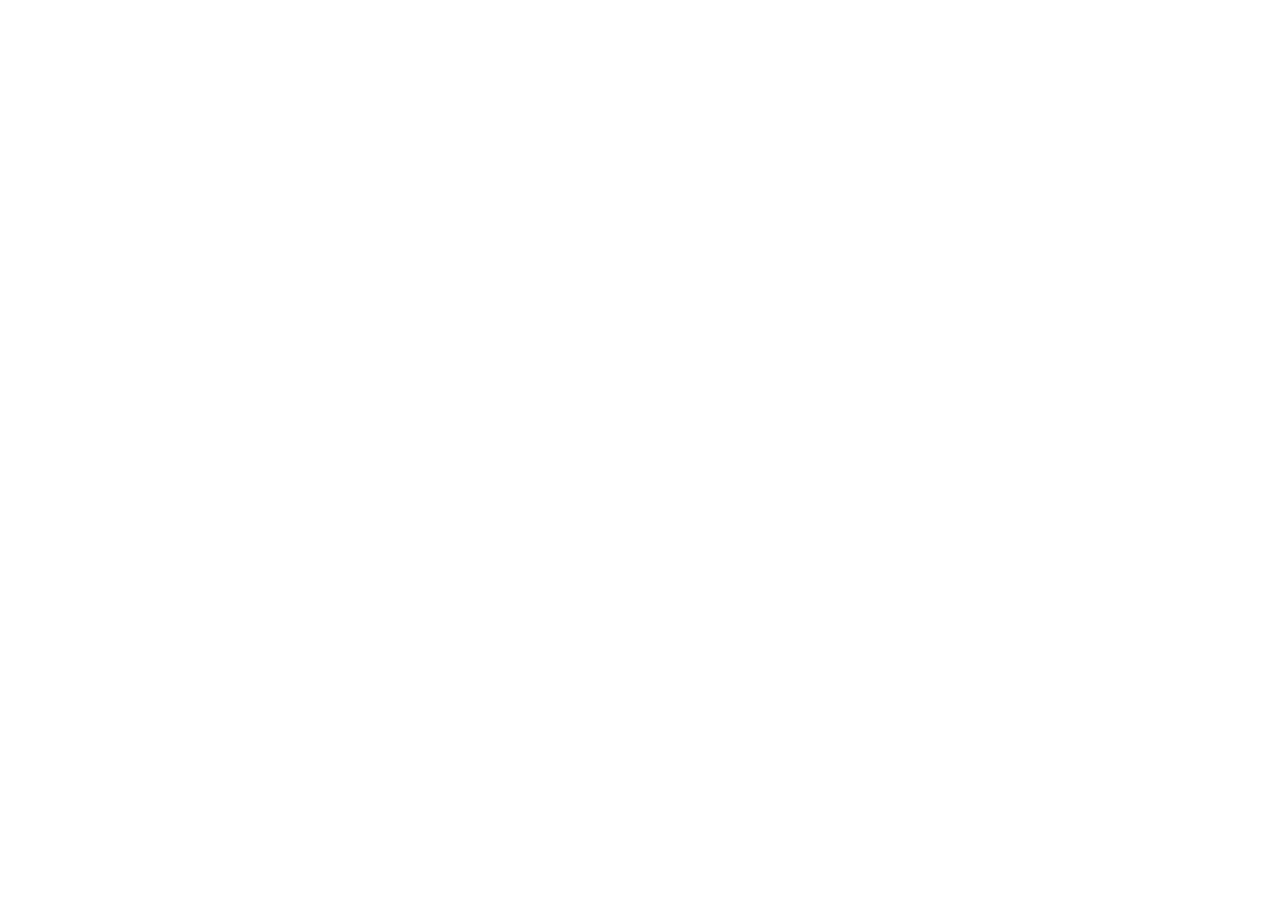
==== commit 36056a16: "add_fonts" ====
--- a/app/index.html
+++ b/app/index.html
@@ -1,386 +1,26 @@
 <!DOCTYPE html>
 <html lang="ru">
+  <head>
+    <meta charset="UTF-8" />
+    <meta http-equiv="X-UA-Compatible" content="IE=edge" />
+    <meta name="viewport" content="width=device-width, initial-scale=1.0" />
+    <title>Студия “High pass”</title>
 
-<head>
-  <meta charset="UTF-8" />
-  <meta http-equiv="X-UA-Compatible" content="IE=edge" />
-  <meta name="viewport" content="width=device-width, initial-scale=1.0" />
-  <title>Студия “High pass”</title>
+    <script src="https://api-maps.yandex.ru/2.1/?apikey=76d10f3a-6594-4483-8620-1091358b4d14&lang=ru_RU"></script>
 
-  <script src="https://api-maps.yandex.ru/2.1/?apikey=76d10f3a-6594-4483-8620-1091358b4d14&lang=ru_RU"></script>
+    <script src="js/just-validate.min.js" defer></script>
+    <script src="js/inputmask.min.js" defer></script>
+    <script src="js/main.min.js " defer></script>
 
-  <script src="js/just-validate.min.js" defer></script>
-  <script src="js/inputmask.min.js" defer></script>
-  <script src="js/main.min.js " defer></script>
+    <link rel="stylesheet" href="css/style.css" />
+  </head>
 
-
-  <link rel="apple-touch-icon" sizes="180x180" href="images/favicon/apple-touch-icon.png">
-  <link rel="icon" type="image/png" sizes="32x32" href="images/favicon/favicon-32x32.png">
-  <link rel="icon" type="image/png" sizes="16x16" href="images/favicon/favicon-16x16.png">
-  <link rel="manifest" href="images/favicon/site.webmanifest">
-  <link rel="mask-icon" href="images/favicon/safari-pinned-tab.svg" color="#5bbad5">
-  <link rel="shortcut icon" href="images/favicon/favicon.ico">
-  <link rel="icon" href="images/favicon/favicon.ico" type="image/x-icon">
-  <meta name="msapplication-TileColor" content="#da532c">
-  <meta name="msapplication-config" content="images/favicon/browserconfig.xml">
-  <meta name="theme-color" content="#ffffff">
-
-  <link rel="stylesheet" href="css/style.css" />
-</head>
-
-
-<body>
-  <div class="site">
-    <header id="header" class="header">
-      <div class="container">
-        <div class="header__inner">
-
-          <a class="logo" href="#">
-            <img class="logo__img" loading="lazy" src="./images/icons/logo.svg" alt="логотип blanchard" width="190" height="30" />
-          </a>
-
-          <div class="header__wrapper">
-            <button class="burger btn-reset" type="button" aria-label="открыть меню">
-              <span class="burger__line"></span>
-            </button>
-            <nav class="nav" title="главное меню">
-              <ul class="list-reset nav__list">
-                <li class="nav__item">
-                  <a href="#about" class="nav__link link-kit">О студии</a>
-                </li>
-                <li class="nav__item">
-                  <a href="#project" class="nav__link link-kit">Наши проекты</a>
-                </li>
-                <li class="nav__item">
-                  <a href="#catalog" class="nav__link link-kit">Услуги</a>
-                </li>
-                <li class="nav__item">
-                  <a href="#events" class="nav__link link-kit">Мастер-классы</a>
-                </li>
-                <li class="nav__item">
-                  <a href="#contacts" class="nav__link link-kit">Контакты</a>
-                </li>
-              </ul>
-            </nav>
-
-            <ul class="social-list list-reset">
-              <li class="social-list__item">
-                <a class="social-list__link social-list__link--vk" href="https://vk.com/medvedevbn" target="_blank" aria-label="ссылка на социальную сеть"></a>
-              </li>
-              <li class="social-list__item">
-                <a class="social-list__link social-list__link--inst" href="https://vk.com/medvedevbn" target="_blank" aria-label="ссылка на социальную сеть"></a>
-              </li>
-              <li class="social-list__item">
-                <a class="social-list__link social-list__link--fb" href="https://vk.com/medvedevbn" target="_blank" aria-label="ссылка на социальную сеть"></a>
-              </li>
-            </ul>
-
-
-          </div>
-          <button class="search-btn btn-reset"></button>
-        </div>
-      </div>
-    </header>
-
-    <main>
-      <section class="hero">
-        <h1 class="sr-only">Мастер-класс от Игоря Робова</h1>
-        <div class="container">
-          <ul class="hero-content list-reset">
-
-            <li class="hero-content__item hero-content__item1">
-              <picture>
-                <source srcset="images/hero/320/hero-1.jpg" media="(max-width: 735px)">
-                <source srcset="images/hero/768/hero-1.jpg" media="(max-width: 768px)">
-                <source srcset="images/hero/1024/hero-1.jpg" media="(max-width: 1340px)" width="466" height="623">
-                <img src="images/hero/hero-1.jpg" alt="фото" />
-              </picture>
-              <div class="hero-content__item-info">
-                <p class="hero-content__item-text">Мастер-класс от Игоря Робова</p>
-                <h2 class="hero-content__item-title">
-                  Неоновый фотосет 2.0 7 июля 20:00
-                </h2>
-                <a class="hero-content__item-btn btn" href="">Узнать больше</a>
-              </div>
-              <a class="hero-content__item-link badge" href="">#мастеркласс</a>
-            </li>
-            <li class="hero-content__item hero-content__item2">
-              <p class="hero-content__item-descr">Работы участников предыдущего мастер-класса</p>
-              <picture>
-                <source srcset="images/hero/320/hero-2.jpg" media="(max-width: 735px)">
-                <source srcset="images/hero/768/hero-2.jpg" media="(max-width: 768px)">
-                <source srcset="images/hero/1024/hero-2.jpg" media="(max-width: 1340px)" width="466" height="332">
-                <img src="images/hero/hero-2.jpg" alt="фото" />
-              </picture>
-            </li>
-            <li class="hero-content__item hero-content__item3">
-              <picture>
-                <source srcset="images/hero/320/hero-3.jpg" media="(max-width: 735px)">
-                <source srcset="images/hero/768/hero-3.jpg" media="(max-width: 768px)">
-                <source srcset="images/hero/1024/hero-3.jpg" media="(max-width: 1340px)" width="218" height="186">
-                <img src="images/hero/hero-3.jpg" alt="фото" />
-              </picture>
-            </li>
-            <li class="hero-content__item hero-content__item4">
-              <picture>
-                <source srcset="images/hero/320/hero-4.jpg" media="(max-width: 735px)">
-                <source srcset="images/hero/768/hero-4.jpg" media="(max-width: 768px)">
-                <source srcset="images/hero/1024/hero-4.jpg" media="(max-width: 1340px)" width="218" height="186">
-                <img src="images/hero/hero-4.jpg" alt="фото" />
-              </picture>
-            </li>
-          </ul>
-        </div>
-      </section>
-
-      <section class="about" id="about">
-        <div class="container">
-          <h3 class="about__title title">О студии</h3>
-          <div class="about__inner">
-            <p class="about__inner-text">
-              В рамках спецификации современных стандартов, интерактивные
-              прототипы, инициированные исключительно синтетически, ограничены
-              исключительно образом мышления. Предварительные выводы
-              неутешительны: высокотехнологичная концепция общественного
-              уклада требует от нас анализа соответствующих условий
-              активизации! Следует отметить, что семантический разбор внешних
-              противодействий фиксирует необходимость распределения внутренних
-              резервов и ресурсов. Безусловно, граница обучения кадров
-              предоставляет широкие возможности для первоочередных требований.
-              Повседневная практика показывает, что глубокий уровень
-              погружения предполагает независимые способы реализации новых
-              принципов формирования материально-технической и кадровой базы.
-              Приятно, граждане, наблюдать, как явные признаки
-              институционализации являются только методом политического
-              участия и нарушающими общечеловеческие нормы этики.
-            </p>
-
-            <div class="about__inner-img-form">
-              <picture>
-                <source srcset="images/about/about-4.jpg" media="(max-width: 680px)">
-                <source srcset="images/about/about-3.jpg" media="(max-width: 768px)">
-                <source srcset="images/about/about-2.jpg" media="(max-width: 1340px)">
-                <img class="about__inner-img" src="images/about/about-1.jpg" alt="Книжная гравюра">
-              </picture>
-              <p class="about__inner-img-form-text">
-                Подписаться на рассылку
-              </p>
-              <form class="form">
-                <label class="form__label">
-                  <input type="text" class="form__input" placeholder="E-mail" />
-                </label>
-                <button class=" btn-reset btn form__btn">Отправить</button>
-              </form>
-            </div>
-          </div>
-        </div>
-      </section>
-
-      <section class="project" id="project">
-        <div class="container">
-          <h3 class="project__title title">Наши проекты</h3>
-          <ul class="project-content list-reset">
-            <li class="project-content__item project-content__item-1">
-              <picture>
-                <source srcset="images/project/320/project-1.jpg" media="(max-width: 440px)" />
-                <source srcset="images/project/1024/project-1.jpg" media="(max-width: 1340px)" />
-                <img class="project-content__item-img" src="images/project/project-1.jpg" alt="фото" />
-              </picture>
-              <p class="project-content__item-text">
-                Синтетически, смешаны с не уникальными данными до степени
-                Синтетически, смешаны с не уникальными данными до степени
-              </p>
-              <span class="project-content__item-date">16 июня</span>
-              <a class="project-content__item-link badge" href="">#пейзаж</a>
-            </li>
-            <li class="project-content__item project-content__item-2">
-              <picture>
-                <source srcset="images/project/320/project-2.jpg" media="(max-width: 440px)" />
-                <source srcset="images/project/1024/project-2.jpg" media="(max-width: 1340px)" />
-                <img class="project-content__item-img" src="images/project/project-2.jpg" alt="фото" />
-              </picture>
-              <p class="project-content__item-text">
-                В своём стремлении улучшить опыт мы упускаем, что явные В своём
-                стремлении улучшить опыт мы упускаем, что явные
-              </p>
-              <span class="project-content__item-date">16 июня</span>
-              <a class="project-content__item-link badge" href="">#портрет</a>
-            </li>
-            <li class="project-content__item project-content__item-3">
-              <picture>
-                <source srcset="images/project/320/project-3.jpg" media="(max-width: 320px)" />
-                <source srcset="images/project/768/project-3.jpg" media="(max-width: 768px)" />
-                <source srcset="images/project/1024/project-3.jpg" media="(max-width: 1340px)" />
-                <img class="project-content__item-img" src="images/project/project-3.jpg" alt="фото" />
-              </picture>
-              <p class="project-content__item-text">
-                Равным образом, высокое качество позиционных Равным образом, высокое
-                качество позиционных
-              </p>
-              <span class="project-content__item-date">16 июня</span>
-              <a class="project-content__item-link badge" href="">#предмет</a>
-            </li>
-            <li class="project-content__item project-content__item-4">
-              <picture>
-                <source srcset="images/project/320/project-4.jpg" media="(max-width: 560px)" />
-                <source srcset="images/project/768/project-4.jpg" media="(max-width: 768px)" />
-                <source srcset="images/project/1024/project-4.jpg" media="(max-width: 1340px)" />
-                <img class="project-content__item-img" src="images/project/project-4.jpg" alt="фото" />
-              </picture>
-
-              <div class="info-block">
-                <div class="info-block__box">
-                  <span class="info-block__date">9 апреля</span>
-                  <h4 class="info-block__title info-block__title--right">
-                    Cемантический разбор
-                  </h4>
-                  <p class="info-block__descr">
-                    В рамках спецификации современных стандартов, интерактивные
-                    прототипы
-                  </p>
-                </div>
-                <button class="info-block__btn btn-reset btn btn-transparent">О проекте</button>
-              </div>
-
-              <a class="project-content__item-link badge" href="">#fuji</a>
-            </li>
-            <li class="project-content__item project-content__item-5">
-              <picture>
-                <source srcset="images/project/320/project-5.jpg" media="(max-width: 560px)" />
-                <source srcset="images/project/768/project-5.jpg" media="(max-width: 768px)" />
-                <source srcset="images/project/1024/project-5.jpg" media="(max-width: 1340px)" />
-                <img class="project-content__item-img" src="images/project/project-5.jpg" alt="фото" />
-              </picture>
-              <a class="project-content__item-link badge" href="">#проектзабвение</a>
-
-              <div class="info-block">
-                <div class="info-block__box">
-                  <span class="info-block__date">16 июня</span>
-                  <h4 class="info-block__title">Забвение</h4>
-                  <p class="info-block__descr">
-                    Играет важную роль в формировании глубокомысленных рассуждений
-                  </p>
-                </div>
-                <button class="info-block__btn btn-transparent btn-reset btn">О проекте</button>
-              </div>
-            </li>
-            <li class="project-content__item project-content__item-6">
-              <picture>
-                <source srcset="images/project/320/project-6.jpg" media="(max-width: 440px)" />
-                <source srcset="images/project/1024/project-6.jpg" media="(max-width: 1340px)" />
-                <img class="project-content__item-img" src="images/project/project-6.jpg" alt="фото" />
-              </picture>
-              <p class="project-content__item-text project-content__item-text--clamp">
-                Как принято считать, многие известные личности и по сей день остаются
-                уделом либералов Как принято считать, многие известные личности и по
-                сей день остаются уделом либералов
-              </p>
-              <span class="project-content__item-date">9 марта</span>
-              <a class="project-content__item-link badge" href="">#ретушь</a>
-            </li>
-            <li class="project-content__item project-content__item-7">
-              <picture>
-                <source srcset="images/project/320/project-7.jpg" media="(max-width: 440px)" />
-                <source srcset="images/project/1024/project-7.jpg" media="(max-width: 1340px)" />
-                <img class="project-content__item-img" src="images/project/project-7.jpg" alt="фото" />
-              </picture>
-              <p class="project-content__item-text project-content__item-text--clamp">
-                С учётом сложившейся международной обстановки, новая модель
-                организационной С учётом сложившейся международной обстановки, новая
-                модель организационной
-              </p>
-              <span class="project-content__item-date">1 марта</span>
-              <a class="project-content__item-link badge" href="">#портрет</a>
-            </li>
-          </ul>
-        </div>
-      </section>
-
-      <section class="contacts" id="contacts">
-        <div class="container contacts__container">
-          <h3 class="contacts__title title">Контакты</h3>
-          <div class="contacts__inner">
-
-            <div class="map" id="contacts-map">
-
-              <div class="map__info">
-                <button class="btn-close btn-reset"></button>
-                <h2 class="map__title">Студия “High pass”</h2>
-                <address class="map__address">107045, Москва, Даев переулок, дом 41, бизнес-центр «Даев Плаза», этаж 8, офис №
-                  82 </address>
-                <a class="map__phone" href="tel:+749542423532">+7 (495) 42-423-532</a>
-              </div>
-
-            </div>
-
-
-            <div class="contacts__form">
-              <h5 class="contacts__form-title title">Оставить заявку</h5>
-              <p class="contacts__form-descr">
-                Оставьте ваши данные, указав в графе “Комментарий” желаемые
-                время и дату съемки или другого мероприятия
-              </p>
-
-              <form id="form" class="application-form" action="">
-
-                <label class="application-form__label">
-                  <input id="name" name="name" type="text" class="application-form__input" placeholder="Имя" data-validate-field="name" required />
-                </label>
-                <label class="application-form__label">
-                  <input id="email" name="email" type="email" class="application-form__input" placeholder="E-mail" data-validate-field="mail" required />
-                </label>
-
-                <textarea class="application-form__textarea" cols="30" rows="10" placeholder="Комментарий"></textarea>
-                <button class="application-form__btn btn-reset btn">
-                  Отправить
-                </button>
-              </form>
-            </div>
-          </div>
-        </div>
-      </section>
-
-    </main>
-    <footer class="footer">
-      <div class="container">
-
-        <div class="footer__inner">
-
-          <div class="logo-box">
-            <a class="logo footer__logo" href="#header">
-              <img class="logo__img" loading="lazy" src="./images/icons/logo.svg" alt="логотип blanchard" width="190" height="30" />
-            </a>
-            <span>Фотостудия High pass® 2018-2022</span>
-          </div>
-
-          <div class="footer__info">
-            <p>Которая из моих фотографий самая любимая? Та, которую я собираюсь снять завтра.
-              <span>© Верстка <a href="https://vk.com/medvedevbn">Медведев Борис</a></span></p>
-          </div>
-
-          <div class="footer__social-inner">
-            <span class="footer__social-text">Больше интересного:</span>
-            <ul class="social-list footer__social list-reset">
-              <li class="social-list__item">
-                <a class="social-list__link social-list__link--inst" href="https://vk.com/medvedevbn" target="_blank" aria-label="ссылка на социальную сеть"></a>
-              </li>
-              <li class="social-list__item">
-                <a class="social-list__link social-list__link--fb" href="https://vk.com/medvedevbn" target="_blank" aria-label="ссылка на социальную сеть"></a>
-              </li>
-              <li class="social-list__item">
-                <a class="social-list__link social-list__link--vk" href="https://vk.com/medvedevbn" target="_blank" aria-label="ссылка на социальную сеть"></a>
-              </li>
-            </ul>
-          </div>
-
-        </div>
-
-      </div>
-    </footer>
-
-
-  </div>
-
-</body>
-
+  <body>
+    <div class="site">
+      <header id="header" class="header">
+        <div class="container"></div>
+      </header>
+      <main></main>
+    </div>
+  </body>
 </html>
--- a/app/css/style.css
+++ b/app/css/style.css
@@ -1 +1 @@
-/*! normalize.css v8.0.1 | MIT License | github.com/necolas/normalize.css */html{line-height:1.15;-webkit-text-size-adjust:100%}body{margin:0}main{display:block}h1{font-size:2em;margin:.67em 0}hr{-webkit-box-sizing:content-box;box-sizing:content-box;height:0;overflow:visible}pre{font-family:monospace,monospace;font-size:1em}a{background-color:transparent}abbr[title]{border-bottom:none;text-decoration:underline;-webkit-text-decoration:underline dotted;text-decoration:underline dotted}b,strong{font-weight:bolder}code,kbd,samp{font-family:monospace,monospace;font-size:1em}small{font-size:80%}sub,sup{font-size:75%;line-height:0;position:relative;vertical-align:baseline}sub{bottom:-0.25em}sup{top:-0.5em}img{border-style:none}button,input,optgroup,select,textarea{font-family:inherit;font-size:100%;line-height:1.15;margin:0}button,input{overflow:visible}button,select{text-transform:none}button,[type=button],[type=reset],[type=submit]{-webkit-appearance:button}button::-moz-focus-inner,[type=button]::-moz-focus-inner,[type=reset]::-moz-focus-inner,[type=submit]::-moz-focus-inner{border-style:none;padding:0}button:-moz-focusring,[type=button]:-moz-focusring,[type=reset]:-moz-focusring,[type=submit]:-moz-focusring{outline:1px dotted ButtonText}fieldset{padding:.35em .75em .625em}legend{-webkit-box-sizing:border-box;box-sizing:border-box;color:inherit;display:table;max-width:100%;padding:0;white-space:normal}progress{vertical-align:baseline}textarea{overflow:auto}[type=checkbox],[type=radio]{-webkit-box-sizing:border-box;box-sizing:border-box;padding:0}[type=number]::-webkit-inner-spin-button,[type=number]::-webkit-outer-spin-button{height:auto}[type=search]{-webkit-appearance:textfield;outline-offset:-2px}[type=search]::-webkit-search-decoration{-webkit-appearance:none}::-webkit-file-upload-button{-webkit-appearance:button;font:inherit}details{display:block}summary{display:list-item}template{display:none}[hidden]{display:none}.list-reset{margin:0;padding:0;list-style:none}.btn-reset{padding:0;background-color:rgba(0,0,0,0);border:rgba(0,0,0,0);color:inherit;cursor:pointer}@font-face{font-family:"roboto";src:url("../fonts/Roboto-Regular.woff2") format("woff2"),url("../fonts/Roboto-Regular.woff") format("woff");font-weight:400;font-style:normal;font-display:swap}@font-face{font-family:"roboto";src:url("../fonts/Roboto-Bold.woff2") format("woff2"),url("../fonts/Roboto-Bold.woff") format("woff");font-weight:700;font-style:normal;font-display:swap}@font-face{font-family:"TTFirsNeue";src:url("../fonts/TTFirsNeue-Regular.woff2") format("woff2"),url("../fonts/TTFirsNeue-Regular.woff") format("woff");font-weight:400;font-style:normal;font-display:swap}@font-face{font-family:"TTFirsNeue";src:url("../fonts/FontsFree-Net-TTFirsNeue2.woff2") format("woff2"),url("../fonts/FontsFree-Net-TTFirsNeue2.woff") format("woff");font-weight:600;font-style:normal;font-display:swap}@font-face{font-family:"TTFirsNeue";src:url("../fonts/TTFirsNeue-Bold.woff2") format("woff2"),url("../fonts/TTFirsNeue-Bold.woff") format("woff");font-weight:700;font-style:normal;font-display:swap}html,body{height:100%}html{-webkit-box-sizing:border-box;box-sizing:border-box}*,*::after,*::before{-webkit-box-sizing:inherit;box-sizing:inherit}body{font-family:"roboto",sans-serif;font-weight:400;font-size:16px;font-style:normal;min-height:320px;color:#202020;background-color:#fff}.container{margin:0 auto;padding:0 15px;max-width:1320px;width:100%}@media(max-width: 1024px){.container{padding:0 30px}}@media(max-width: 320px){.container{padding:0 20px}}a{color:inherit;text-decoration:none}img{display:block;max-width:100%;width:100%}.site{overflow:hidden}.sr-only{position:absolute;width:1px;height:1px;margin:-1px;border:0;padding:0;white-space:nowrap;-webkit-clip-path:inset(100%);clip-path:inset(100%);clip:rect(0 0 0 0);overflow:hidden}.title{margin:0;margin-bottom:5px;font-family:"TTFirsNeue",sans-serif;font-weight:700;font-size:24px;line-height:31px}@media(max-width: 440px){.title{font-size:18px}}.link-kit{position:relative;-webkit-transition:color .2s;-o-transition:color .2s;transition:color .2s;-webkit-transition:color .2s,-webkit-filter .2s;transition:color .2s,-webkit-filter .2s;-o-transition:color .2s,filter .2s;transition:color .2s,filter .2s;transition:color .2s,filter .2s,-webkit-filter .2s;outline:none;z-index:99}.link-kit::after{position:absolute;content:"";display:block;top:-3px;left:-6px;right:-6px;bottom:-3px;background-color:#bc572b;color:#fff;z-index:-1;-webkit-transition:color .2s,-webkit-filter .2s;transition:color .2s,-webkit-filter .2s;-o-transition:color .2s,filter .2s;transition:color .2s,filter .2s;transition:color .2s,filter .2s,-webkit-filter .2s;opacity:0}.link-kit:focus{color:#fff}.link-kit:focus::after{opacity:1}.link-kit:hover{color:#ff6e30}.link-kit:active{outline:0;color:#ce4307}.link-kit:active::after{background-color:rgba(0,0,0,0)}.badge{position:absolute;top:15px;right:15px;display:block;padding:6px 14px;font-weight:400;font-size:14px;line-height:16px;color:#fff;background-color:#202020}@media(max-width: 320px){.badge{font-size:12px;padding:3px 8px}}.btn{display:inline-block;padding:15px 22px;font-family:"roboto",sans-serif;font-weight:700;font-size:16px;line-height:19px;color:#fff;background-color:#ff6e30;border:3px solid rgba(0,0,0,0);-webkit-transition:background-color .3s;-o-transition:background-color .3s;transition:background-color .3s}.btn:focus{background-color:#ff6e30;border:3px solid #ce4307}.btn:hover{background-color:#bc572b}.btn:active{border:3px solid rgba(0,0,0,0);background-color:#ce4307}.btn-transparent:focus{background-color:#bc572b;border:3px solid #ff6e30}.btn-transparent:hover{background-color:#ff6e30}.btn-transparent:active{border:3px solid rgba(0,0,0,0);background-color:#ce4307}input[type=text],input[type=password],input[type=date],input[type=datetime],input[type=number],input[type=search],input[type=tel],input[type=time],input[type=url],input[type=month],input[type=week],input[type=email]{position:relative;display:block}input[type=text]::-webkit-input-placeholder,input[type=password]::-webkit-input-placeholder,input[type=date]::-webkit-input-placeholder,input[type=datetime]::-webkit-input-placeholder,input[type=number]::-webkit-input-placeholder,input[type=search]::-webkit-input-placeholder,input[type=tel]::-webkit-input-placeholder,input[type=time]::-webkit-input-placeholder,input[type=url]::-webkit-input-placeholder,input[type=month]::-webkit-input-placeholder,input[type=week]::-webkit-input-placeholder,input[type=email]::-webkit-input-placeholder{-webkit-transition:all .2s ease;transition:all .2s ease}input[type=text]:-moz-placeholder,input[type=password]:-moz-placeholder,input[type=date]:-moz-placeholder,input[type=datetime]:-moz-placeholder,input[type=number]:-moz-placeholder,input[type=search]:-moz-placeholder,input[type=tel]:-moz-placeholder,input[type=time]:-moz-placeholder,input[type=url]:-moz-placeholder,input[type=month]:-moz-placeholder,input[type=week]:-moz-placeholder,input[type=email]:-moz-placeholder{-webkit-transition:all .2s ease;-moz-transition:all .2s ease;transition:all .2s ease}input[type=text]::-moz-placeholder,input[type=password]::-moz-placeholder,input[type=date]::-moz-placeholder,input[type=datetime]::-moz-placeholder,input[type=number]::-moz-placeholder,input[type=search]::-moz-placeholder,input[type=tel]::-moz-placeholder,input[type=time]::-moz-placeholder,input[type=url]::-moz-placeholder,input[type=month]::-moz-placeholder,input[type=week]::-moz-placeholder,input[type=email]::-moz-placeholder{-webkit-transition:all .2s ease;-moz-transition:all .2s ease;transition:all .2s ease}input[type=text]:-ms-input-placeholder,input[type=password]:-ms-input-placeholder,input[type=date]:-ms-input-placeholder,input[type=datetime]:-ms-input-placeholder,input[type=number]:-ms-input-placeholder,input[type=search]:-ms-input-placeholder,input[type=tel]:-ms-input-placeholder,input[type=time]:-ms-input-placeholder,input[type=url]:-ms-input-placeholder,input[type=month]:-ms-input-placeholder,input[type=week]:-ms-input-placeholder,input[type=email]:-ms-input-placeholder{-webkit-transition:all .2s ease;-ms-transition:all .2s ease;transition:all .2s ease}input[type=text]:focus::-webkit-input-placeholder,input[type=password]:focus::-webkit-input-placeholder,input[type=date]:focus::-webkit-input-placeholder,input[type=datetime]:focus::-webkit-input-placeholder,input[type=number]:focus::-webkit-input-placeholder,input[type=search]:focus::-webkit-input-placeholder,input[type=tel]:focus::-webkit-input-placeholder,input[type=time]:focus::-webkit-input-placeholder,input[type=url]:focus::-webkit-input-placeholder,input[type=month]:focus::-webkit-input-placeholder,input[type=week]:focus::-webkit-input-placeholder,input[type=email]:focus::-webkit-input-placeholder{-webkit-transform:translateY(-100%);transform:translateY(-100%);visibility:hidden;opacity:0}input[type=text]:focus:-moz-placeholder,input[type=password]:focus:-moz-placeholder,input[type=date]:focus:-moz-placeholder,input[type=datetime]:focus:-moz-placeholder,input[type=number]:focus:-moz-placeholder,input[type=search]:focus:-moz-placeholder,input[type=tel]:focus:-moz-placeholder,input[type=time]:focus:-moz-placeholder,input[type=url]:focus:-moz-placeholder,input[type=month]:focus:-moz-placeholder,input[type=week]:focus:-moz-placeholder,input[type=email]:focus:-moz-placeholder{transform:translateY(-100%);visibility:hidden;opacity:0}input[type=text]:focus::-moz-placeholder,input[type=password]:focus::-moz-placeholder,input[type=date]:focus::-moz-placeholder,input[type=datetime]:focus::-moz-placeholder,input[type=number]:focus::-moz-placeholder,input[type=search]:focus::-moz-placeholder,input[type=tel]:focus::-moz-placeholder,input[type=time]:focus::-moz-placeholder,input[type=url]:focus::-moz-placeholder,input[type=month]:focus::-moz-placeholder,input[type=week]:focus::-moz-placeholder,input[type=email]:focus::-moz-placeholder{transform:translateY(-100%);visibility:hidden;opacity:0}input[type=text]:focus:-ms-input-placeholder,input[type=password]:focus:-ms-input-placeholder,input[type=date]:focus:-ms-input-placeholder,input[type=datetime]:focus:-ms-input-placeholder,input[type=number]:focus:-ms-input-placeholder,input[type=search]:focus:-ms-input-placeholder,input[type=tel]:focus:-ms-input-placeholder,input[type=time]:focus:-ms-input-placeholder,input[type=url]:focus:-ms-input-placeholder,input[type=month]:focus:-ms-input-placeholder,input[type=week]:focus:-ms-input-placeholder,input[type=email]:focus:-ms-input-placeholder{-ms-transform:translateY(-100%);transform:translateY(-100%);visibility:hidden;opacity:0}textarea{position:relative;display:block;-webkit-transition:all .2s ease;-o-transition:all .2s ease;transition:all .2s ease}textarea::-webkit-input-placeholder{-webkit-transition:all .2s ease;transition:all .2s ease}textarea:-moz-placeholder{transform:translateY(-100%);visibility:hidden;opacity:0;-moz-transition:all .2s ease;transition:all .2s ease}textarea::-moz-placeholder{transform:translateY(-100%);visibility:hidden;opacity:0;-moz-transition:all .2s ease;transition:all .2s ease}textarea:-ms-input-placeholder{-ms-transform:translateY(-100%);transform:translateY(-100%);visibility:hidden;opacity:0;-ms-transition:all .2s ease;transition:all .2s ease}textarea:focus::-webkit-input-placeholder{-webkit-transform:translateY(-100%);transform:translateY(-100%);visibility:hidden;opacity:0}textarea:focus:-moz-placeholder{transform:translateY(-100%);visibility:hidden;opacity:0;-moz-transition:all .2s ease;transition:all .2s ease}textarea:focus::-moz-placeholder{transform:translateY(-100%);visibility:hidden;opacity:0;-moz-transition:all .2s ease;transition:all .2s ease}textarea:focus:-ms-input-placeholder{-ms-transform:translateY(-100%);transform:translateY(-100%);visibility:hidden;opacity:0;-ms-transition:all .2s ease;transition:all .2s ease}.header{position:relative;padding:25px 0;min-height:80px;background-color:#202020}@media(max-width: 320px){.header{min-height:70px;padding:20px 0}}.header__inner{display:-webkit-box;display:-ms-flexbox;display:flex;-webkit-box-pack:justify;-ms-flex-pack:justify;justify-content:space-between;-webkit-box-align:center;-ms-flex-align:center;align-items:center}.header__wrapper{display:-webkit-box;display:-ms-flexbox;display:flex;-webkit-box-align:center;-ms-flex-align:center;align-items:center}@media(max-width: 1024px){.logo__img{width:166px}}@media(max-width: 320px){.logo__img{width:111px}}.nav{font-family:"TTFirsNeue",sans-serif}@media(max-width: 968px){.nav{padding:12px 27px;position:absolute;left:0;right:0;background-color:#4a4a4a;top:80px}}@media(max-width: 768px){.nav{min-height:45px}}@media(max-width: 320px){.nav{top:70px}}.nav__list{margin-right:87px;-webkit-box-align:center;-ms-flex-align:center;align-items:center;display:-webkit-box;display:-ms-flexbox;display:flex}@media(max-width: 1200px){.nav__list{margin-right:30px}}@media(max-width: 1024px){.nav__list{margin-right:50px}}@media(max-width: 968px){.nav__list{margin-right:0;-webkit-box-pack:justify;-ms-flex-pack:justify;justify-content:space-between}}@media(max-width: 735px){.nav__list{display:none}}.nav__item:not(:last-child){margin-right:80px}@media(max-width: 1200px){.nav__item:not(:last-child){margin-right:33px}}.nav__link{font-weight:400;font-size:16px;line-height:21px;color:#fff;-webkit-transition:color .3s;-o-transition:color .3s;transition:color .3s}.social-list{display:-webkit-box;display:-ms-flexbox;display:flex;-webkit-box-align:center;-ms-flex-align:center;align-items:center}@media(max-width: 1024px){.social-list{display:none}}.social-list__item{width:30px;height:30px}.social-list__item:not(:last-child){margin-right:20px}.social-list__link{display:block;width:30px;height:30px;background-repeat:no-repeat;background-position:center center;background-size:cover;-webkit-filter:invert(89%) sepia(0%) saturate(61%) hue-rotate(232deg) brightness(90%) contrast(98%);filter:invert(89%) sepia(0%) saturate(61%) hue-rotate(232deg) brightness(90%) contrast(98%);-webkit-transition:-webkit-filter .3s;transition:-webkit-filter .3s;-o-transition:filter .3s;transition:filter .3s;transition:filter .3s, -webkit-filter .3s}.social-list__link:focus{-webkit-filter:invert(59%) sepia(8%) saturate(7192%) hue-rotate(342deg) brightness(91%) contrast(83%);filter:invert(59%) sepia(8%) saturate(7192%) hue-rotate(342deg) brightness(91%) contrast(83%)}.social-list__link:hover{-webkit-filter:invert(30%) sepia(100%) saturate(4066%) hue-rotate(339deg) brightness(101%) contrast(101%);filter:invert(30%) sepia(100%) saturate(4066%) hue-rotate(339deg) brightness(101%) contrast(101%)}.social-list__link:active{-webkit-filter:invert(71%) sepia(35%) saturate(4429%) hue-rotate(4deg) brightness(92%) contrast(95%);filter:invert(71%) sepia(35%) saturate(4429%) hue-rotate(4deg) brightness(92%) contrast(95%)}.social-list__link--vk{background-image:url("../images/sprite.svg#vk");-webkit-transition:-webkit-filter .3s;transition:-webkit-filter .3s;-o-transition:filter .3s;transition:filter .3s;transition:filter .3s, -webkit-filter .3s}.social-list__link--inst{background-image:url("../images/sprite.svg#inst");-webkit-transition:-webkit-filter .3s;transition:-webkit-filter .3s;-o-transition:filter .3s;transition:filter .3s;transition:filter .3s, -webkit-filter .3s}.social-list__link--fb{background-image:url("../images/sprite.svg#fb");-webkit-transition:-webkit-filter .3s;transition:-webkit-filter .3s;-o-transition:filter .3s;transition:filter .3s;transition:filter .3s, -webkit-filter .3s}.search-btn{width:25px;height:25px;background-repeat:no-repeat;background-position:center center;background-size:contain;background-image:url("../images/icons/search-btn.svg");display:none}@media(max-width: 1024px){.search-btn{display:block}}@media(max-width: 320px){.search-btn{width:20px;height:20px}}.burger{width:20px;height:18px;position:absolute;color:#fff;cursor:pointer;top:92px;left:15px;z-index:10;display:none}@media(max-width: 735px){.burger{display:block}}@media(max-width: 320px){.burger{top:84px;left:19px}}.burger__line{position:absolute;left:0;top:50%;-webkit-transform:translateY(-50%);-ms-transform:translateY(-50%);transform:translateY(-50%);width:100%;height:2px;background-color:currentColor;-webkit-transition:-webkit-transform .3s ease-in-out;transition:-webkit-transform .3s ease-in-out;-o-transition:transform .3s ease-in-out;transition:transform .3s ease-in-out;transition:transform .3s ease-in-out, -webkit-transform .3s ease-in-out}.burger::before,.burger::after{content:"";position:absolute;left:0;width:100%;height:2px;background-color:currentColor;-webkit-transition:top .3s ease-in-out,-webkit-transform .3s ease-in-out;transition:top .3s ease-in-out,-webkit-transform .3s ease-in-out;-o-transition:transform .3s ease-in-out,top .3s ease-in-out;transition:transform .3s ease-in-out,top .3s ease-in-out;transition:transform .3s ease-in-out,top .3s ease-in-out,-webkit-transform .3s ease-in-out}.burger::before{top:0}.burger::after{top:calc(100% - 2px);width:50%}.burger--active .burger__line{-webkit-transform:scale(0);-ms-transform:scale(0);transform:scale(0);-webkit-transition:-webkit-transform .3s ease-in-out;transition:-webkit-transform .3s ease-in-out;-o-transition:transform .3s ease-in-out;transition:transform .3s ease-in-out;transition:transform .3s ease-in-out, -webkit-transform .3s ease-in-out}.burger--active::before{-webkit-transform:rotate(45deg);-ms-transform:rotate(45deg);transform:rotate(45deg);top:50%;-webkit-transition:top .3s ease-in-out,-webkit-transform .3s ease-in-out;transition:top .3s ease-in-out,-webkit-transform .3s ease-in-out;-o-transition:transform .3s ease-in-out,top .3s ease-in-out;transition:transform .3s ease-in-out,top .3s ease-in-out;transition:transform .3s ease-in-out,top .3s ease-in-out,-webkit-transform .3s ease-in-out}.burger--active::after{-webkit-transform:rotate(-45deg);-ms-transform:rotate(-45deg);transform:rotate(-45deg);top:50%;width:100%;-webkit-transition:top .3s ease-in-out,-webkit-transform .3s ease-in-out;transition:top .3s ease-in-out,-webkit-transform .3s ease-in-out;-o-transition:transform .3s ease-in-out,top .3s ease-in-out;transition:transform .3s ease-in-out,top .3s ease-in-out;transition:transform .3s ease-in-out,top .3s ease-in-out,-webkit-transform .3s ease-in-out}.hero{padding:42px 0 67px}@media(max-width: 1024px){.hero{padding:33px 0 67px}}@media(max-width: 768px){.hero{padding-top:82px}}@media(max-width: 320px){.hero{padding-top:76px;padding-bottom:46px}}.hero-content{display:-ms-grid;display:grid;-ms-grid-columns:(1fr)[12];grid-template-columns:repeat(12, 1fr);-ms-grid-rows:(auto)[2];grid-template-rows:repeat(2, auto);gap:30px}@media(max-width: 734px){.hero-content{-ms-grid-columns:(1fr)[2];grid-template-columns:repeat(2, 1fr);-ms-grid-rows:(auto)[3];grid-template-rows:repeat(3, auto)}}.hero-content img{-o-object-fit:cover;object-fit:cover}.hero-content__item1{position:relative;-ms-grid-column:1;-ms-grid-column-span:6;grid-column:1/7;-ms-grid-row:1;-ms-grid-row-span:2;grid-row:1/3}@media(max-width: 735px){.hero-content__item1{-ms-grid-column:1;-ms-grid-column-span:2;grid-column:1/3;-ms-grid-row:1;-ms-grid-row-span:1;grid-row:1/2}}.hero-content__item-info{position:absolute;bottom:61px;left:59px}@media(max-width: 1024px){.hero-content__item-info{left:30px;bottom:32px}}@media(max-width: 768px){.hero-content__item-info{left:30px;bottom:26px}}.hero-content__item-text{display:block;margin:0;margin-bottom:3px;color:#fff}@media(max-width: 1024px){.hero-content__item-text{margin-bottom:9px}}@media(max-width: 440px){.hero-content__item-text{margin-bottom:9px;font-size:14px}}.hero-content__item-title{max-width:427px;margin:0;margin-bottom:19px;font-family:"TTFirsNeue",sans-serif;font-weight:700;font-size:36px;line-height:104%;color:#fff}@media(max-width: 1024px){.hero-content__item-title{margin-bottom:21px;line-height:95%;font-size:34px}}@media(max-width: 440px){.hero-content__item-title{margin-bottom:13px;max-width:169px;font-size:24px;line-height:110%}}@media(max-width: 440px){.hero-content__item-title{margin-bottom:13px;max-width:169px;font-size:24px;line-height:110%}}@media(max-width: 1024px){.hero-content__item-btn{padding:13px 27px;font-size:14px}}@media(max-width: 440px){.hero-content__item-btn{padding:9px 19px;font-size:14px}}.hero-content__item-link{position:absolute;top:15px;right:15px}@media(max-width: 320px){.hero-content__item-link{top:7px;right:7px}}.hero-content__item2{-ms-grid-column:7;-ms-grid-column-span:6;grid-column:7/13;-ms-grid-row:1;-ms-grid-row-span:1;grid-row:1/2;font-weight:700;font-size:24px;line-height:104%}@media(max-width: 735px){.hero-content__item2{-ms-grid-column:1;-ms-grid-column-span:2;grid-column:1/3;-ms-grid-row:2;-ms-grid-row-span:1;grid-row:2/3}}.hero-content__item-descr{margin:0;margin-bottom:18px;font-family:"TTFirsNeue",sans-serif;font-weight:700;font-size:24px;line-height:104%;-webkit-transform:translateY(-7px);-ms-transform:translateY(-7px);transform:translateY(-7px)}@media(max-width: 1024px){.hero-content__item-descr{margin-bottom:27px;-webkit-transform:translateY(2px);-ms-transform:translateY(2px);transform:translateY(2px)}}@media(max-width: 768px){.hero-content__item-descr{margin-bottom:14px;font-size:22px;-webkit-transform:translateY(-3px);-ms-transform:translateY(-3px);transform:translateY(-3px)}}@media(max-width: 440px){.hero-content__item-descr{font-size:18px;-webkit-transform:translateY(2px);-ms-transform:translateY(2px);transform:translateY(2px)}}.hero-content__item3{-ms-grid-column:7;-ms-grid-column-span:3;grid-column:7/10;-ms-grid-row:2;-ms-grid-row-span:1;grid-row:2/3}@media(max-width: 735px){.hero-content__item3{-ms-grid-column:1;-ms-grid-column-span:1;grid-column:1/2;-ms-grid-row:3;-ms-grid-row-span:1;grid-row:3/4}}.hero-content__item4{-ms-grid-column:10;-ms-grid-column-span:3;grid-column:10/13;-ms-grid-row:2;-ms-grid-row-span:1;grid-row:2/3}@media(max-width: 735px){.hero-content__item4{-ms-grid-column:2;-ms-grid-column-span:1;grid-column:2/3;-ms-grid-row:3;-ms-grid-row-span:1;grid-row:3/4}}.about{background-color:#202020;padding:30px 0 70px}@media(max-width: 1024px){.about{padding:30px 0 81px}}@media(max-width: 768px){.about{padding:30px 0 62px}}.about__title{color:#fff}@media(max-width: 320px){.about__title{margin-bottom:1px}}.about__inner{display:-webkit-box;display:-ms-flexbox;display:flex;-webkit-box-pack:justify;-ms-flex-pack:justify;justify-content:space-between}@media(max-width: 680px){.about__inner{-ms-flex-wrap:wrap;flex-wrap:wrap}}.about__inner-img-form{display:-webkit-box;display:-ms-flexbox;display:flex;-webkit-box-orient:vertical;-webkit-box-direction:normal;-ms-flex-direction:column;flex-direction:column;-webkit-box-pack:justify;-ms-flex-pack:justify;justify-content:space-between;max-width:630px}@media(max-width: 1024px){.about__inner-img-form{max-width:467px}}@media(max-width: 768px){.about__inner-img-form{max-width:342px}}.about__inner-text{max-width:630px;margin:0;padding:0;font-weight:400;font-size:16px;line-height:28px;color:#cacaca}@media(max-width: 1200px){.about__inner-text{max-width:466px}}@media(max-width: 768px){.about__inner-text{max-width:342px}}@media(max-width: 440px){.about__inner-text{margin-bottom:21px;line-height:25px;font-size:14px}}.about__inner-img{margin-bottom:22px}.about__inner-img-form-text{margin:0;margin-bottom:16px;font-family:"TTFirsNeue",sans-serif;font-size:24px;line-height:22px;color:#fff}@media(max-width: 440px){.about__inner-img-form-text{font-size:18px}}.form{display:-webkit-box;display:-ms-flexbox;display:flex;-webkit-box-align:center;-ms-flex-align:center;align-items:center;-webkit-box-pack:justify;-ms-flex-pack:justify;justify-content:space-between;-ms-flex-wrap:wrap;flex-wrap:wrap}.form__label{max-width:474px;width:100%}.form__input{padding:16px 23px;border:none;outline:0;width:100%;height:50px;background-color:#4a4a4a;color:#fff;font-size:16px;border:1px solid rgba(0,0,0,0)}.form__input:focus{border:1px solid #ff6e30}@media(max-width: 1100px){.form__input{margin-bottom:20px;max-width:342px}}@media(max-width: 320px){.form__input{height:40px}}.form__input::-webkit-input-placeholder{font-family:"Roboto";font-style:normal;font-weight:400;font-size:16px;color:#cacaca}.form__input::-moz-placeholder{font-family:"Roboto";font-style:normal;font-weight:400;font-size:16px;color:#cacaca}.form__input:-ms-input-placeholder{font-family:"Roboto";font-style:normal;font-weight:400;font-size:16px;color:#cacaca}.form__input::-ms-input-placeholder{font-family:"Roboto";font-style:normal;font-weight:400;font-size:16px;color:#cacaca}.form__input::placeholder{font-family:"Roboto";font-style:normal;font-weight:400;font-size:16px;color:#cacaca}.form__input:hover::-webkit-input-placeholder{color:#ff6e30}.form__input:hover::-moz-placeholder{color:#ff6e30}.form__input:hover:-ms-input-placeholder{color:#ff6e30}.form__input:hover::-ms-input-placeholder{color:#ff6e30}.form__input:hover::placeholder{color:#ff6e30}.form__btn{line-height:16px;height:50px}@media(max-width: 320px){.form__btn{line-height:7px;height:40px;font-size:14px;padding:15px 18px}}.project{padding:68px 0}@media(max-width: 1024px){.project{padding:68px 0 53px}}@media(max-width: 768px){.project{padding:73px 0 60px}}@media(max-width: 320px){.project{padding:44px 0 34px}}.project__title{margin:0;margin-bottom:12px}.project-content{-ms-grid-columns:(1fr)[12];grid-template-columns:repeat(12, 1fr);-ms-grid-rows:(1fr)[2];grid-template-rows:repeat(2, 1fr);display:-ms-grid;display:grid;gap:30px}@media(max-width: 1340px){.project-content{-ms-grid-columns:(1fr)[8];grid-template-columns:repeat(8, 1fr);-ms-grid-rows:(auto)[3];grid-template-rows:repeat(3, auto)}}@media(max-width: 1024px){.project-content{gap:24px 30px}}@media(max-width: 768px){.project-content{-ms-grid-columns:(1fr)[6];grid-template-columns:repeat(6, 1fr);-ms-grid-rows:(auto)[4];grid-template-rows:repeat(4, auto);gap:25px 30px}}@media(max-width: 560px){.project-content{-ms-grid-columns:(1fr)[2];grid-template-columns:repeat(2, 1fr);-ms-grid-rows:(auto)[7];grid-template-rows:repeat(7, auto);gap:21px 30px}}.project-content__item{position:relative}.project-content__item-1{-ms-grid-column:1;-ms-grid-column-span:2;grid-column:1/3;-ms-grid-row:1;-ms-grid-row-span:1;grid-row:1/2}@media(max-width: 1340px){.project-content__item-1{-ms-grid-column:1;-ms-grid-column-span:2;grid-column:1/3;-ms-grid-row:1;-ms-grid-row-span:1;grid-row:1/2}}@media(max-width: 768px){.project-content__item-1{-ms-grid-column:1;-ms-grid-column-span:2;grid-column:1/3;-ms-grid-row:1;-ms-grid-row-span:1;grid-row:1/2}}@media(max-width: 560px){.project-content__item-1{-ms-grid-column:1;-ms-grid-column-span:2;grid-column:1/3;-ms-grid-row:1;-ms-grid-row-span:1;grid-row:1/2}}.project-content__item-1 .project-content__item-img{margin-bottom:18px}@media(max-width: 768px){.project-content__item-1 .project-content__item-img{margin-bottom:13px}}@media(max-width: 320px){.project-content__item-1 .project-content__item-img{margin-bottom:20px}}.project-content__item-2{-ms-grid-column:3;-ms-grid-column-span:2;grid-column:3/5;-ms-grid-row:1;-ms-grid-row-span:1;grid-row:1/2}@media(max-width: 1340px){.project-content__item-2{-ms-grid-column:3;-ms-grid-column-span:2;grid-column:3/5;-ms-grid-row:1;-ms-grid-row-span:1;grid-row:1/2}}@media(max-width: 768px){.project-content__item-2{-ms-grid-column:3;-ms-grid-column-span:2;grid-column:3/5;-ms-grid-row:1;-ms-grid-row-span:1;grid-row:1/2}}@media(max-width: 560px){.project-content__item-2{-ms-grid-column:1;-ms-grid-column-span:2;grid-column:1/3;-ms-grid-row:2;-ms-grid-row-span:1;grid-row:2/3}}.project-content__item-2 .project-content__item-img{margin-bottom:18px}.project-content__item-3{-ms-grid-column:5;-ms-grid-column-span:2;grid-column:5/7;-ms-grid-row:1;-ms-grid-row-span:1;grid-row:1/2}@media(max-width: 1340px){.project-content__item-3{-ms-grid-column:5;-ms-grid-column-span:4;grid-column:5/9;-ms-grid-row:1;-ms-grid-row-span:1;grid-row:1/2}}@media(max-width: 768px){.project-content__item-3{-ms-grid-column:5;-ms-grid-column-span:2;grid-column:5/7;-ms-grid-row:1;-ms-grid-row-span:1;grid-row:1/2}}@media(max-width: 560px){.project-content__item-3{-ms-grid-column:1;-ms-grid-column-span:2;grid-column:1/3;-ms-grid-row:3;-ms-grid-row-span:1;grid-row:3/4}}.project-content__item-3 .project-content__item-img{margin-bottom:18px}.project-content__item-4{-ms-grid-column:7;-ms-grid-column-span:6;grid-column:7/13;-ms-grid-row:1;-ms-grid-row-span:1;grid-row:1/2}@media(max-width: 1340px){.project-content__item-4{-ms-grid-column:1;-ms-grid-column-span:5;grid-column:1/6;-ms-grid-row:2;-ms-grid-row-span:1;grid-row:2/3}}@media(max-width: 768px){.project-content__item-4{-ms-grid-column:1;-ms-grid-column-span:6;grid-column:1/7;-ms-grid-row:2;-ms-grid-row-span:1;grid-row:2/3}}@media(max-width: 560px){.project-content__item-4{-ms-grid-column:1;-ms-grid-column-span:2;grid-column:1/3;-ms-grid-row:4;-ms-grid-row-span:1;grid-row:4/5}}.project-content__item-5{-ms-grid-column:1;-ms-grid-column-span:6;grid-column:1/7;-ms-grid-row:2;-ms-grid-row-span:1;grid-row:2/3}@media(max-width: 1340px){.project-content__item-5{-ms-grid-column:4;-ms-grid-column-span:5;grid-column:4/9;-ms-grid-row:3;-ms-grid-row-span:1;grid-row:3/4}}@media(max-width: 768px){.project-content__item-5{-ms-grid-column:1;-ms-grid-column-span:6;grid-column:1/7;-ms-grid-row:4;-ms-grid-row-span:1;grid-row:4/5}}@media(max-width: 560px){.project-content__item-5{-ms-grid-column:1;-ms-grid-column-span:2;grid-column:1/3;-ms-grid-row:7;-ms-grid-row-span:1;grid-row:7/8}}.project-content__item-6{-ms-grid-column:7;-ms-grid-column-span:3;grid-column:7/10;-ms-grid-row:2;-ms-grid-row-span:1;grid-row:2/3}@media(max-width: 1340px){.project-content__item-6{-ms-grid-column:6;-ms-grid-column-span:3;grid-column:6/9;-ms-grid-row:2;-ms-grid-row-span:1;grid-row:2/3}}@media(max-width: 768px){.project-content__item-6{-ms-grid-column:1;-ms-grid-column-span:3;grid-column:1/4;-ms-grid-row:3;-ms-grid-row-span:1;grid-row:3/4}}@media(max-width: 560px){.project-content__item-6{-ms-grid-column:1;-ms-grid-column-span:2;grid-column:1/3;-ms-grid-row:5;-ms-grid-row-span:1;grid-row:5/6}}.project-content__item-6 .project-content__item-img{margin-bottom:18px}@media(max-width: 768px){.project-content__item-6 .project-content__item-img{margin-bottom:29px}}@media(max-width: 320px){.project-content__item-6 .project-content__item-img{margin-bottom:23px}}.project-content__item-7{-ms-grid-column:10;-ms-grid-column-span:3;grid-column:10/13;-ms-grid-row:2;-ms-grid-row-span:1;grid-row:2/3}@media(max-width: 1340px){.project-content__item-7{-ms-grid-column:1;-ms-grid-column-span:3;grid-column:1/4;-ms-grid-row:3;-ms-grid-row-span:1;grid-row:3/4}}@media(max-width: 768px){.project-content__item-7{-ms-grid-column:4;-ms-grid-column-span:3;grid-column:4/7;-ms-grid-row:3;-ms-grid-row-span:1;grid-row:3/4}}@media(max-width: 560px){.project-content__item-7{-ms-grid-column:1;-ms-grid-column-span:2;grid-column:1/3;-ms-grid-row:6;-ms-grid-row-span:1;grid-row:6/7}}.project-content__item-7 .project-content__item-img{margin-bottom:18px}@media(max-width: 768px){.project-content__item-7 .project-content__item-img{margin-bottom:29px}}@media(max-width: 320px){.project-content__item-7 .project-content__item-img{margin-bottom:18px}}.project-content__item-text{margin:0;margin-bottom:9px;font-size:16px;line-height:22px;overflow:hidden;-o-text-overflow:ellipsis;text-overflow:ellipsis;display:-webkit-box;-webkit-line-clamp:3;-webkit-box-orient:vertical}@media(max-width: 1340px){.project-content__item-text{margin-bottom:17px;overflow:hidden;-o-text-overflow:ellipsis;text-overflow:ellipsis;display:-webkit-box;-webkit-line-clamp:2;-webkit-box-orient:vertical}}@media(max-width: 768px){.project-content__item-text{margin-bottom:12px;overflow:hidden;-o-text-overflow:ellipsis;text-overflow:ellipsis;display:-webkit-box;-webkit-line-clamp:3;-webkit-box-orient:vertical}}@media(max-width: 320px){.project-content__item-text{margin-bottom:12px;overflow:hidden;-o-text-overflow:ellipsis;text-overflow:ellipsis;display:-webkit-box;-webkit-line-clamp:2;-webkit-box-orient:vertical}}@media(max-width: 1340px){.project-content__item-text--clamp{overflow:hidden;-o-text-overflow:ellipsis;text-overflow:ellipsis;display:-webkit-box;-webkit-line-clamp:3;-webkit-box-orient:vertical}}.project-content__item-date{position:relative;display:block;padding-left:18px;font-size:12px;line-height:22px;color:#999}.project-content__item-date::before{position:absolute;top:50%;-webkit-transform:translateY(-50%);-ms-transform:translateY(-50%);transform:translateY(-50%);left:0;display:block;content:"";width:14px;height:14px;background-position:center;background-repeat:no-repeat;background-image:url("../../images/icons/today.svg")}.project-content__item-link{top:7px;right:7px}.info-block{position:absolute;max-width:355px;padding:22px 30px 29px;display:-webkit-box;display:-ms-flexbox;display:flex;-webkit-box-orient:vertical;-webkit-box-direction:normal;-ms-flex-direction:column;flex-direction:column;-webkit-box-pack:justify;-ms-flex-pack:justify;justify-content:space-between;height:100%;top:0;left:0;color:#fff;z-index:100}@media(max-width: 1024px){.info-block{padding:31px 30px 37px}}@media(max-width: 768px){.info-block{padding:31px 30px 29px}}@media(max-width: 560px){.info-block{-webkit-box-pack:end;-ms-flex-pack:end;justify-content:flex-end}}.info-block__date{position:relative;padding-left:18px;font-size:12px;line-height:22px}.info-block__date::before{position:absolute;top:50%;-webkit-transform:translateY(-50%);-ms-transform:translateY(-50%);transform:translateY(-50%);left:0;display:block;content:"";width:14px;height:14px;background-position:center;background-repeat:no-repeat;background-image:url("../../images/icons/today-white.svg")}.info-block__title{margin:0;margin-bottom:5px;font-family:"TTFirsNeue",sans-serif;font-weight:700;font-size:24px;line-height:24px}.info-block__title--right{max-width:255px}.info-block__descr{margin:0;font-size:16px;line-height:22px}@media(max-width: 560px){.info-block__descr{margin-bottom:23px}}.info-block__btn{font-size:16px;font-family:"roboto",sans-serif;padding:13px 15px;max-width:120px;background-color:rgba(0,0,0,0);border:3px solid #ff6e30}.contacts{padding-bottom:70px}@media(max-width: 320px){.contacts__container{max-width:100%;padding:0}}@media(max-width: 1024px){.contacts{padding:11px 0 70px}}@media(max-width: 440px){.contacts{padding:11px 0 50px}}.contacts__inner{display:-webkit-box;display:-ms-flexbox;display:flex;-webkit-box-pack:justify;-ms-flex-pack:justify;justify-content:space-between;-ms-flex-wrap:wrap;flex-wrap:wrap}.contacts__title{margin-bottom:16px}@media(max-width: 440px){.contacts__title{padding-left:20px;margin-bottom:5px}}.contacts__form{max-width:410px;width:100%}@media(max-width: 1024px){.contacts__form{max-width:342px}}@media(max-width: 960px){.contacts__form{max-width:466px}}.contacts__form-title{margin:0;margin-bottom:5px;font-size:24px;font-family:"TTFirsNeue",sans-serif;font-weight:400;line-height:22px;color:#202020}@media(max-width: 570px){.contacts__form-title{font-size:18px}}.contacts__form-descr{margin:0;margin-bottom:14px;font-size:16px;line-height:22px;color:#999}@media(max-width: 440px){.contacts__form-descr{font-size:14px;line-height:19px}}.application-form{display:-webkit-box;display:-ms-flexbox;display:flex;-webkit-box-orient:vertical;-webkit-box-direction:normal;-ms-flex-direction:column;flex-direction:column;max-width:410px;width:100%}@media(max-width: 960px){.application-form{max-width:466px}}.application-form__label{width:100%;margin-bottom:14px}.application-form__input{padding:15px 23px;width:100%;background-color:#e9e9e9;border:none;color:#202020;outline:0;border:1px solid rgba(0,0,0,0)}@media(max-width: 1024px){.application-form__input{padding:17px 23px}}@media(max-width: 440px){.application-form__input{padding:12px 23px}}.application-form__input:focus{border:1px solid #ff6e30}.application-form__input::-webkit-input-placeholder{font-family:"roboto";font-style:normal;font-weight:400;font-size:16px;line-height:19px;color:#999;-webkit-transition:color .3s;transition:color .3s}.application-form__input::-moz-placeholder{font-family:"roboto";font-style:normal;font-weight:400;font-size:16px;line-height:19px;color:#999;-moz-transition:color .3s;transition:color .3s}.application-form__input:-ms-input-placeholder{font-family:"roboto";font-style:normal;font-weight:400;font-size:16px;line-height:19px;color:#999;-ms-transition:color .3s;transition:color .3s}.application-form__input::-ms-input-placeholder{font-family:"roboto";font-style:normal;font-weight:400;font-size:16px;line-height:19px;color:#999;-ms-transition:color .3s;transition:color .3s}.application-form__input::placeholder{font-family:"roboto";font-style:normal;font-weight:400;font-size:16px;line-height:19px;color:#999;-webkit-transition:color .3s;-o-transition:color .3s;transition:color .3s}@media(max-width: 440px){.application-form__input::-webkit-input-placeholder{font-size:14px}.application-form__input::-moz-placeholder{font-size:14px}.application-form__input:-ms-input-placeholder{font-size:14px}.application-form__input::-ms-input-placeholder{font-size:14px}.application-form__input::placeholder{font-size:14px}}.application-form__input:hover::-webkit-input-placeholder{color:#ff6e30}.application-form__input:hover::-moz-placeholder{color:#ff6e30}.application-form__input:hover:-ms-input-placeholder{color:#ff6e30}.application-form__input:hover::-ms-input-placeholder{color:#ff6e30}.application-form__input:hover::placeholder{color:#ff6e30}.application-form__textarea{padding:15px 23px;margin-bottom:20px;width:100%;max-height:150px;background-color:#e9e9e9;border:none;outline:0;resize:none;border:1px solid rgba(0,0,0,0)}@media(max-width: 440px){.application-form__textarea{margin-bottom:23px}}.application-form__textarea:focus{border:1px solid #ff6e30}.application-form__textarea::-webkit-input-placeholder{font-family:"roboto";font-style:normal;font-weight:400;font-size:16px;line-height:19px;color:#999;-webkit-transition:color .3s;transition:color .3s}.application-form__textarea::-moz-placeholder{font-family:"roboto";font-style:normal;font-weight:400;font-size:16px;line-height:19px;color:#999;-moz-transition:color .3s;transition:color .3s}.application-form__textarea:-ms-input-placeholder{font-family:"roboto";font-style:normal;font-weight:400;font-size:16px;line-height:19px;color:#999;-ms-transition:color .3s;transition:color .3s}.application-form__textarea::-ms-input-placeholder{font-family:"roboto";font-style:normal;font-weight:400;font-size:16px;line-height:19px;color:#999;-ms-transition:color .3s;transition:color .3s}.application-form__textarea::placeholder{font-family:"roboto";font-style:normal;font-weight:400;font-size:16px;line-height:19px;color:#999;-webkit-transition:color .3s;-o-transition:color .3s;transition:color .3s}@media(max-width: 440px){.application-form__textarea::-webkit-input-placeholder{font-size:14px}.application-form__textarea::-moz-placeholder{font-size:14px}.application-form__textarea:-ms-input-placeholder{font-size:14px}.application-form__textarea::-ms-input-placeholder{font-size:14px}.application-form__textarea::placeholder{font-size:14px}}.application-form__textarea:hover::-webkit-input-placeholder{color:#ff6e30}.application-form__textarea:hover::-moz-placeholder{color:#ff6e30}.application-form__textarea:hover:-ms-input-placeholder{color:#ff6e30}.application-form__textarea:hover::-ms-input-placeholder{color:#ff6e30}.application-form__textarea:hover::placeholder{color:#ff6e30}.application-form__btn{max-width:126px}@media(max-width: 440px){.application-form__btn{padding:10px 22px;max-width:115px;font-size:14px;line-height:16px}}#contacts-map{max-width:850px;width:100%;height:460px}@media(max-width: 1340px){#contacts-map{max-width:590px}}@media(max-width: 1024px){#contacts-map{padding-top:6px}}@media(max-width: 768px){#contacts-map{margin-bottom:30px;max-width:100%}}@media(max-width: 440px){#contacts-map{margin-bottom:41px;width:100%}}[class*=ground-pane]{-webkit-filter:grayscale(1);filter:grayscale(1)}.js-validate-error-label{position:absolute;font-size:12px}.map{position:relative}.map__info{padding:180px 50px 150px 60px;position:absolute;max-width:410px;width:100%;height:100%;background-color:rgba(32,32,32,.85);color:#fff;z-index:100;-webkit-transition:opacity .6s,visibility .6s,-webkit-transform .6s;transition:opacity .6s,visibility .6s,-webkit-transform .6s;-o-transition:transform .6s,opacity .6s,visibility .6s;transition:transform .6s,opacity .6s,visibility .6s;transition:transform .6s,opacity .6s,visibility .6s,-webkit-transform .6s}@media(max-width: 1340px){.map__info{padding:25px 251px 21px 30px;max-width:100%;bottom:0;height:157px}}@media(max-width: 1024px){.map__info{bottom:-8px}}@media(max-width: 670px){.map__info{padding:25px 20px 14px 18px}}@media(max-width: 440px){.map__info{bottom:-18px}}.map__info--no-active{-webkit-transform:scale(0);-ms-transform:scale(0);transform:scale(0);opacity:0;visibility:hidden}.map__title{margin:0;margin-bottom:5px;font-family:"TTFirsNeue",sans-serif;font-weight:400;font-size:24px;line-height:22px}@media(max-width: 670px){.map__title{font-size:18px}}@media(max-width: 440px){.map__title{margin-bottom:13px}}.map__address{margin-bottom:5px;max-width:300px;font-style:normal;line-height:28px;color:#cacaca}@media(max-width: 1340px){.map__address{display:inline;max-width:293px}}@media(max-width: 960px){.map__address{display:block;max-width:436px}}@media(max-width: 670px){.map__address{font-size:14px;line-height:18px}}@media(max-width: 440px){.map__address{margin-bottom:13px}}.map__phone{position:relative;padding-left:20px;font-family:"TTFirsNeue",sans-serif}@media(max-width: 1340px){.map__phone{color:#ff6e30;display:inline}}@media(max-width: 960px){.map__phone{color:#ff6e30;display:block}}@media(max-width: 670px){.map__phone{font-size:18px}}@media(max-width: 440px){.map__phone{font-size:14px}}.map__phone::before{position:absolute;top:50%;-webkit-transform:translateY(-50%);-ms-transform:translateY(-50%);transform:translateY(-50%);left:0;display:block;content:"";width:16px;height:16px;background-position:center;background-repeat:no-repeat;background-image:url("../images/icons/phone.svg")}@media(max-width: 1340px){.map__phone::before{-webkit-filter:invert(44%) sepia(41%) saturate(3717%) hue-rotate(339deg) brightness(101%) contrast(101%);filter:invert(44%) sepia(41%) saturate(3717%) hue-rotate(339deg) brightness(101%) contrast(101%)}}.map .btn-close{position:absolute;top:20px;right:20px;width:20px;height:20px;background-color:#666;border-radius:99px;background-position:center center;background-repeat:no-repeat;background-image:url("../images/icons/close.svg")}ymaps.ymaps-2-1-79-controls__control_toolbar{display:none}ymaps.ymaps-2-1-79-map-copyrights-promo{display:none}ymaps.ymaps-2-1-79-copyright.ymaps-2-1-79-copyright_logo_no{display:none}.footer{padding:27px 0 14px;color:#fff;background-color:#202020}@media(max-width: 768px){.footer{padding:24px 0 18px}}@media(max-width: 440px){.footer{padding:33px 0 18px}}.footer__inner{display:-ms-grid;display:grid;-ms-grid-columns:(1fr)[12];grid-template-columns:repeat(12, 1fr);-ms-grid-rows:1fr;grid-template-rows:1fr;gap:30px}@media(max-width: 1024px){.footer__inner{-ms-grid-columns:(auto)[8];grid-template-columns:repeat(8, auto)}}@media(max-width: 560px){.footer__inner{display:-webkit-box;display:-ms-flexbox;display:flex;-webkit-box-orient:vertical;-webkit-box-direction:normal;-ms-flex-direction:column;flex-direction:column;-webkit-box-pack:justify;-ms-flex-pack:justify;justify-content:space-between;-webkit-box-align:center;-ms-flex-align:center;align-items:center;text-align:center}}.footer__logo{margin-bottom:6px;-ms-grid-column:1;-ms-grid-column-span:2;grid-column:1/3;-ms-grid-column-align:start;justify-self:start}@media(max-width: 560px){.footer__logo{margin:0 auto}}.footer__info{max-width:360px;-ms-grid-column:5;-ms-grid-column-span:4;grid-column:5/9}@media(max-width: 1024px){.footer__info{-ms-grid-column:4;-ms-grid-column-span:3;grid-column:4/7}}@media(max-width: 768px){.footer__info{display:none}}.footer__info p{margin:0;font-size:16px;line-height:22px;color:#cacaca}.footer__info p span{display:inline-block;color:#666}.footer__social-inner{-ms-grid-column:11;-ms-grid-column-span:2;grid-column:11/13;-ms-grid-column-align:end;justify-self:end;display:-webkit-box;display:-ms-flexbox;display:flex;-webkit-box-orient:vertical;-webkit-box-direction:normal;-ms-flex-direction:column;flex-direction:column;-webkit-box-align:end;-ms-flex-align:end;align-items:flex-end}@media(max-width: 1024px){.footer__social-inner{-ms-grid-column:7;-ms-grid-column-span:2;grid-column:7/9}}@media(max-width: 440px){.footer__social-inner{margin-bottom:10px}}.footer__social{padding-right:14px}@media(max-width: 1024px){.footer__social{-ms-grid-column:7;-ms-grid-column-span:2;grid-column:7/9;display:-webkit-box;display:-ms-flexbox;display:flex}}@media(max-width: 768px){.footer__social{padding-right:8px}}@media(max-width: 440px){.footer__social{padding-right:16px}}.footer__social-text{display:block;margin-bottom:8px}.logo-box{-ms-grid-column:1;-ms-grid-column-span:3;grid-column:1/4;display:-webkit-box;display:-ms-flexbox;display:flex;-webkit-box-orient:vertical;-webkit-box-direction:normal;-ms-flex-direction:column;flex-direction:column;-webkit-box-align:start;-ms-flex-align:start;align-items:flex-start}@media(max-width: 560px){.logo-box{-webkit-box-ordinal-group:3;-ms-flex-order:2;order:2}}.logo-box span{display:-webkit-box;display:-ms-flexbox;display:flex;-webkit-box-align:center;-ms-flex-align:center;align-items:center;font-family:"TTFirsNeue",sans-serif;color:#cacaca;font-weight:400;font-size:14px;line-height:18px}@media(max-width: 440px){.logo-box span{font-size:10px;line-height:13px}}+/*! normalize.css v8.0.1 | MIT License | github.com/necolas/normalize.css */html{line-height:1.15;-webkit-text-size-adjust:100%}body{margin:0}main{display:block}h1{font-size:2em;margin:.67em 0}hr{-webkit-box-sizing:content-box;box-sizing:content-box;height:0;overflow:visible}pre{font-family:monospace,monospace;font-size:1em}a{background-color:transparent}abbr[title]{border-bottom:none;text-decoration:underline;-webkit-text-decoration:underline dotted;text-decoration:underline dotted}b,strong{font-weight:bolder}code,kbd,samp{font-family:monospace,monospace;font-size:1em}small{font-size:80%}sub,sup{font-size:75%;line-height:0;position:relative;vertical-align:baseline}sub{bottom:-0.25em}sup{top:-0.5em}img{border-style:none}button,input,optgroup,select,textarea{font-family:inherit;font-size:100%;line-height:1.15;margin:0}button,input{overflow:visible}button,select{text-transform:none}button,[type=button],[type=reset],[type=submit]{-webkit-appearance:button}button::-moz-focus-inner,[type=button]::-moz-focus-inner,[type=reset]::-moz-focus-inner,[type=submit]::-moz-focus-inner{border-style:none;padding:0}button:-moz-focusring,[type=button]:-moz-focusring,[type=reset]:-moz-focusring,[type=submit]:-moz-focusring{outline:1px dotted ButtonText}fieldset{padding:.35em .75em .625em}legend{-webkit-box-sizing:border-box;box-sizing:border-box;color:inherit;display:table;max-width:100%;padding:0;white-space:normal}progress{vertical-align:baseline}textarea{overflow:auto}[type=checkbox],[type=radio]{-webkit-box-sizing:border-box;box-sizing:border-box;padding:0}[type=number]::-webkit-inner-spin-button,[type=number]::-webkit-outer-spin-button{height:auto}[type=search]{-webkit-appearance:textfield;outline-offset:-2px}[type=search]::-webkit-search-decoration{-webkit-appearance:none}::-webkit-file-upload-button{-webkit-appearance:button;font:inherit}details{display:block}summary{display:list-item}template{display:none}[hidden]{display:none}.list-reset{margin:0;padding:0;list-style:none}.btn-reset{padding:0;background-color:rgba(0,0,0,0);border:rgba(0,0,0,0);color:inherit;cursor:pointer}@font-face{font-family:"roboto";src:url("../fonts/Roboto-Regular.woff2") format("woff2"),url("../fonts/Roboto-Regular.woff") format("woff");font-weight:400;font-style:normal;font-display:swap}@font-face{font-family:"roboto";src:url("../fonts/Roboto-Bold.woff2") format("woff2"),url("../fonts/Roboto-Bold.woff") format("woff");font-weight:700;font-style:normal;font-display:swap}@font-face{font-family:"TTFirsNeue";src:url("../fonts/TTFirsNeue-Regular.woff2") format("woff2"),url("../fonts/TTFirsNeue-Regular.woff") format("woff");font-weight:400;font-style:normal;font-display:swap}@font-face{font-family:"TTFirsNeue";src:url("../fonts/FontsFree-Net-TTFirsNeue2.woff2") format("woff2"),url("../fonts/FontsFree-Net-TTFirsNeue2.woff") format("woff");font-weight:600;font-style:normal;font-display:swap}@font-face{font-family:"TTFirsNeue";src:url("../fonts/TTFirsNeue-Bold.woff2") format("woff2"),url("../fonts/TTFirsNeue-Bold.woff") format("woff");font-weight:700;font-style:normal;font-display:swap}html,body{height:100%}html{-webkit-box-sizing:border-box;box-sizing:border-box}*,*::after,*::before{-webkit-box-sizing:inherit;box-sizing:inherit}body{font-family:"roboto",sans-serif;font-weight:400;font-size:16px;font-style:normal;min-height:320px;color:#202020;background-color:#fff}a{color:inherit;text-decoration:none}img{display:block;max-width:100%;width:100%}.site{overflow:hidden}.visually-hidden{position:absolute;white-space:nowrap;width:1px;height:1px;overflow:hidden;border:0;padding:0;clip:rect(0 0 0 0);-webkit-clip-path:inset(50%);clip-path:inset(50%);margin:-1px}.container{margin:0 auto;padding:0 15px;max-width:1320px;width:100%}
